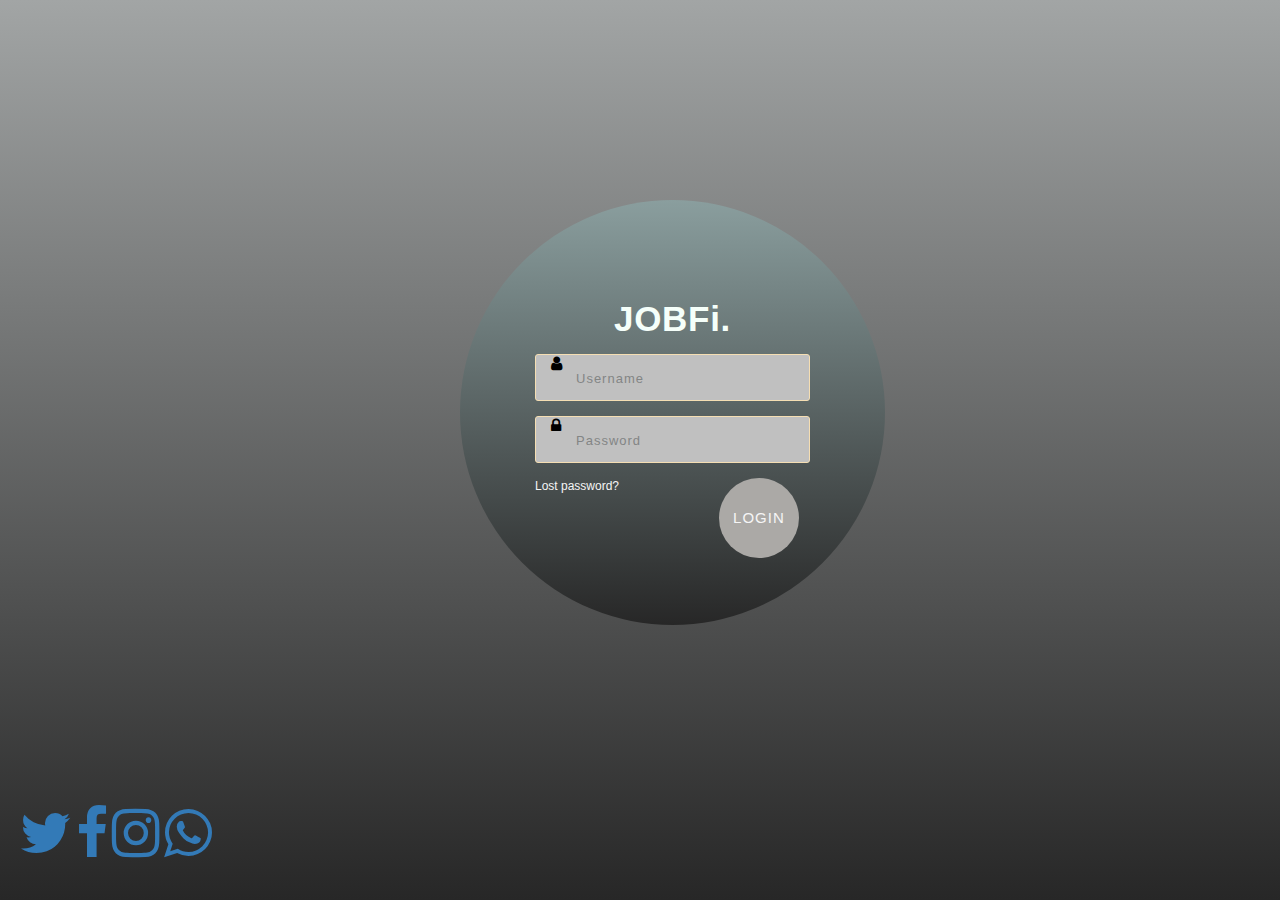
==== index.html @ 9d11a7c5 "login" ====
<html>
<head>
<meta charset="UTF-8">
<link rel="stylesheet" href="https://maxcdn.bootstrapcdn.com/bootstrap/3.3.7/css/bootstrap.min.css">
<link rel="stylesheet" href="styles.css">
<link rel="stylesheet" href="https://cdnjs.cloudflare.com/ajax/libs/font-awesome/4.7.0/css/font-awesome.min.css">
<link rel="icon" href="images/alphabet.png">
<title>JobFi</title>
</head>
<body>
<div class="form-bg">
    <div class="container">
        <div class="row">
            <div class="col-md-offset-4 col-md-4 col-sm-offset-3 col-sm-6">
                <div class="form-container">
                    <form class="form-horizontal">
                        <h2 class="title"><b>JOBFi.</b></h2>
                        <div class="form-group">
                            <span class="input-icon"><i class="fa fa-user"></i></span>
                            <input class="form-control" type="email" placeholder="Username" />
                        </div>
                        <div class="form-group">
                            <span class="input-icon"><i class="fa fa-lock"></i></span>
                            <input class="form-control" type="password" placeholder="Password" />
                        </div>
                        <span class="forgot-pass"><a href="#">Lost password?</a></span>
                        <button class="btn signin">Login</button>
                    </form>
                </div>
            </div>
        </div>
    </div> 
</div>
<div class="flex-center">
    <a href="https://twitter.com" target=”blank”><i class="fa fa-twitter fa-4x icon-3d"></i></a>
    <a href="https://facebook.com" target=”blank”><i class="fa fa-facebook fa-4x icon-3d"></i></a>
    <a href="https://instagram.com" target=”blank”><i class="fa fa-instagram fa-4x icon-3d"></i></a>
    <a href="https://whatsapp.com" target=”blank”><i class="fa fa-whatsapp fa-4x icon-3d"></i></a>
  </div>
</body>
</html>
---- styles.css ----
body {
    background: linear-gradient(to bottom, #a2a5a5 0%, #272727 100%);
    margin: 20px;
}

.form-container {
    font-family: "Overpass", sans-serif;
}
.form-container .form-horizontal {
    background: linear-gradient(to bottom, #8a9e9e 0%, #272727 100%);
    width: 425px;
    height: 425px;
    padding: 100px 75px;
    margin: 50% auto;
    border-radius: 50%;
}
.form-container .title {
    color: mintcream;
    font-size: 35px;
    font-weight: 400;
    text-align: center;
    letter-spacing: 0.7px;
    margin: 0 0 15px 0;
}
.form-horizontal .form-group {
    background-color: silver;
    font-size: 0;
    margin: 0 0 15px;
    border: 1px solid wheat;
    border-radius: 3px;
}
.form-horizontal .input-icon {
    color: black;
    font-size: 16px;
    text-align: center;
    line-height: 48px;
    height: 45px;
    width: 40px;
    vertical-align: top;
    display: inline-block;
}
.form-horizontal .form-control {
    color: #838585;
    background-color: transparent;
    font-size: 14px;
    letter-spacing: 1px;
    width: calc(100% - 55px);
    height: 45px;
    padding: 2px 10px 0 0;
    box-shadow: none;
    border: none;
    border-radius: 0;
    display: inline-block;
    transition: all 0.3s;
}
.form-horizontal .form-control:focus {
    box-shadow: none;
    border: none;
}
.form-horizontal .form-control::placeholder {
    color: #838585;
    font-size: 13px;
    text-transform: capitalize;
}
.form-horizontal .btn {
    color: whitesmoke;
    background: #aba9a6;
    font-size: 15px;
    font-weight: 500;
    text-transform: uppercase;
    letter-spacing: 1px;
    width: 80px;
    height: 80px;
    line-height: 30px;
    margin: 0 0 15px 0;
    border: none;
    border-radius: 50%;
    display: inline-block;
    transform: translateX(30px);
    transition: all 0.3s ease;
}
.form-horizontal .btn:hover,
.form-horizontal .btn:focus {
    color: #fff;
    letter-spacing: 4px;
    box-shadow: 0 0 5px grey;
}
.form-horizontal .forgot-pass {
    font-size: 12px;
    text-align: left;
    width: calc(100% - 125px);
    display: inline-block;
    vertical-align: top;
}
.form-horizontal .forgot-pass a {
    color: whitesmoke;
    transition: all 0.3s ease;
}
.form-horizontal .forgot-pass a:hover {
    color: coral;
    text-decoration: underline;
}
@media only screen and (max-width: 379px) {
    .form-container .form-horizontal {
        width: 100%;
    }
}
.flex-center{
    color: #aba9a6
}
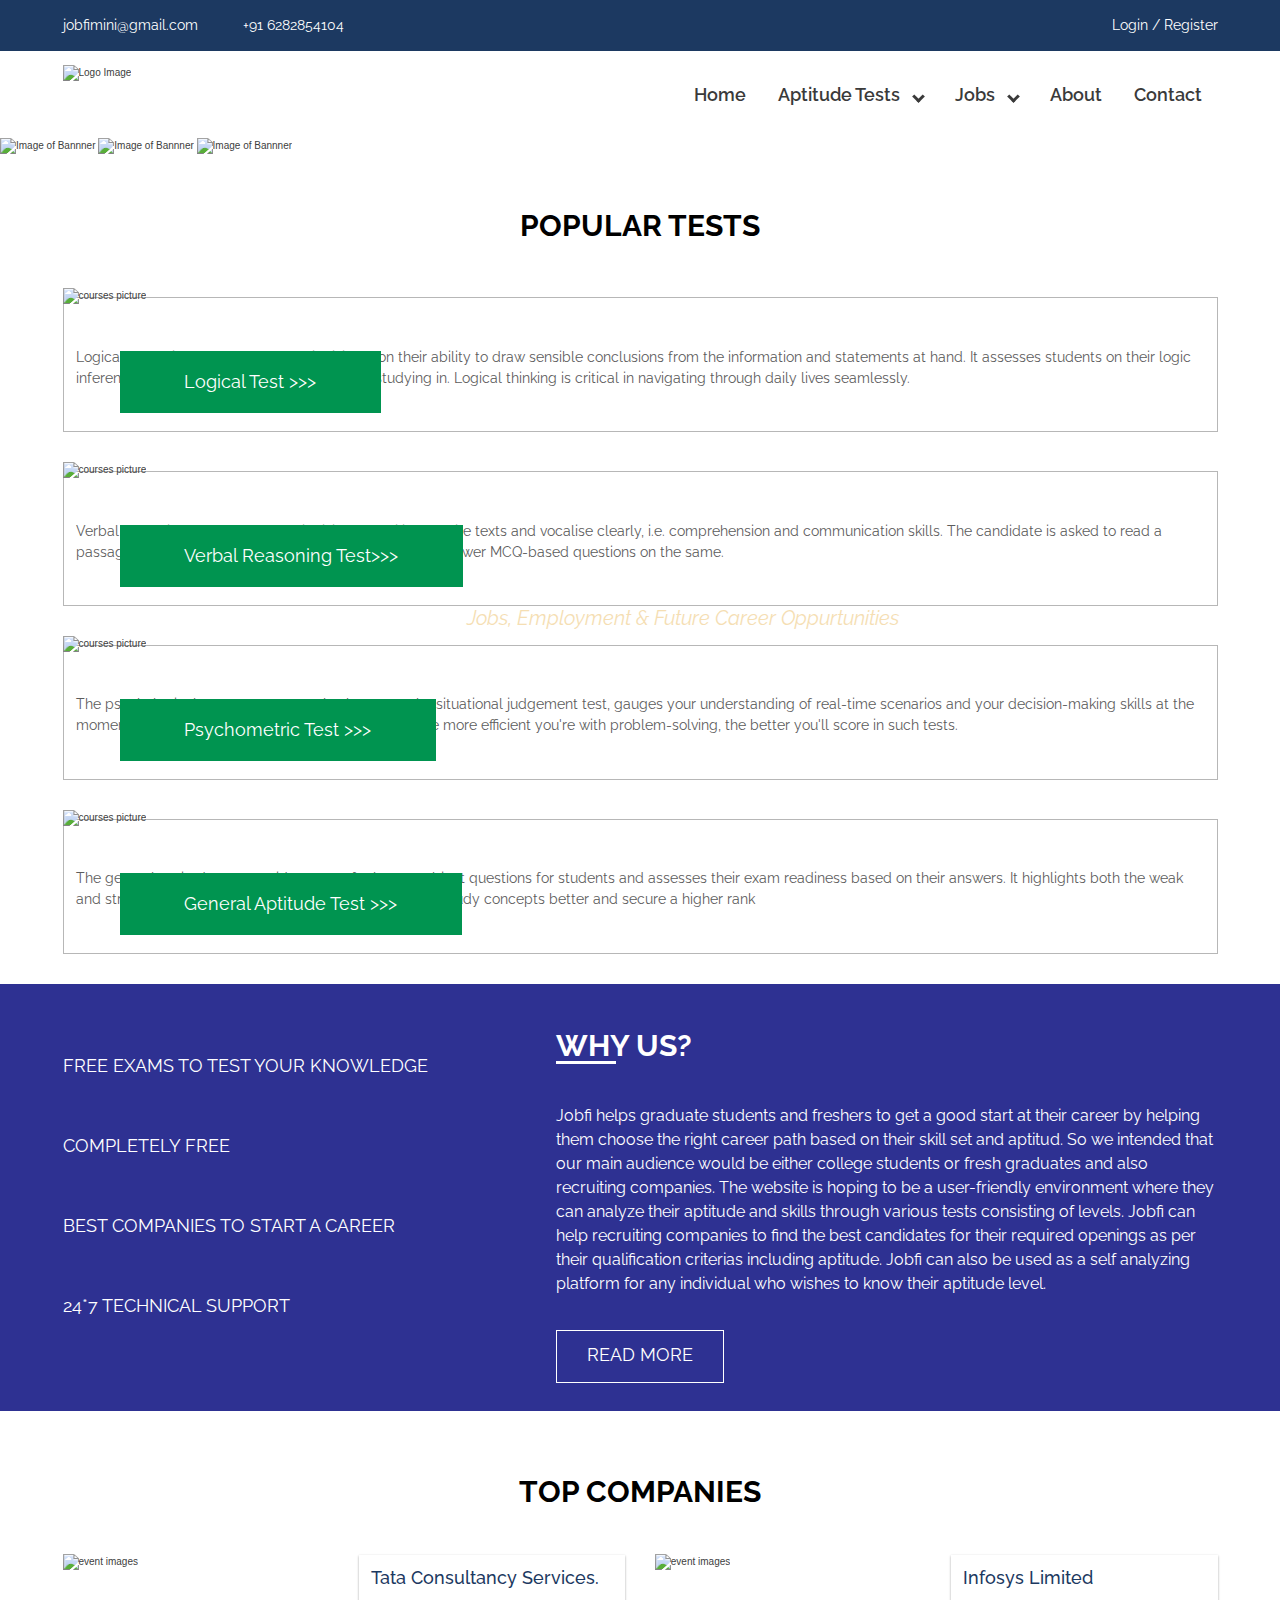
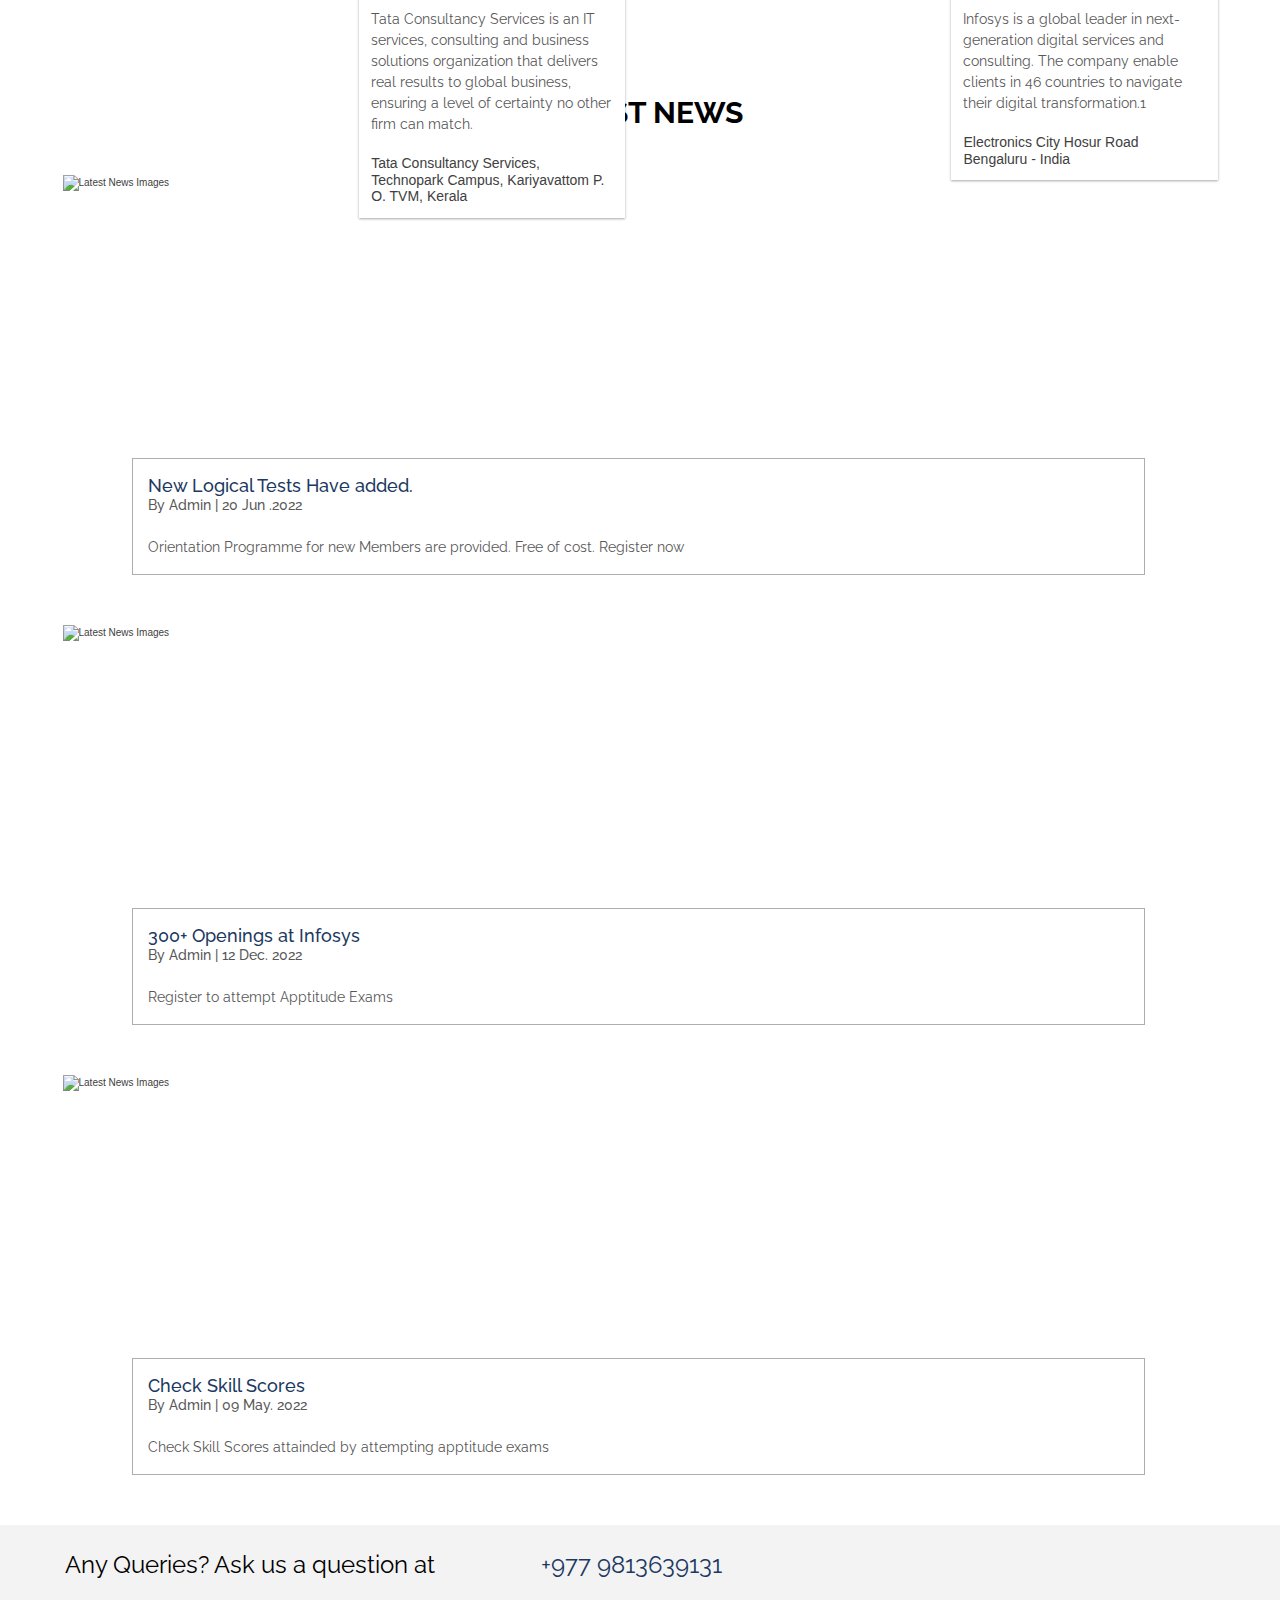
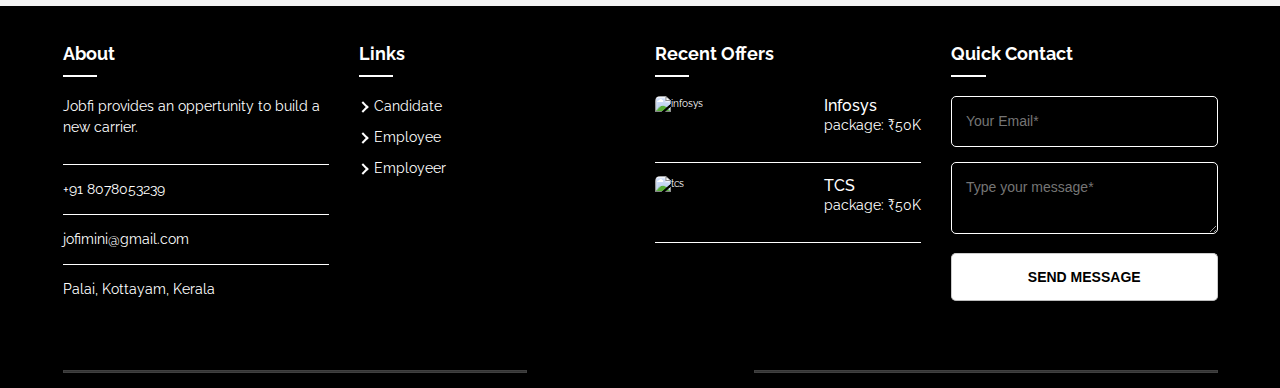
==== commit 4d776720: "Add files via upload" ====
--- a/index.html
+++ b/index.html
@@ -1,41 +1,394 @@
+<!DOCTYPE html>
 <html>
 <head>
-<meta charset="UTF-8">
-<link rel="stylesheet" href="https://maxcdn.bootstrapcdn.com/bootstrap/3.3.7/css/bootstrap.min.css">
-<link rel="stylesheet" href="styles.css">
-<link rel="stylesheet" href="https://cdnjs.cloudflare.com/ajax/libs/font-awesome/4.7.0/css/font-awesome.min.css">
-<link rel="icon" href="images/alphabet.png">
-<title>JobFi</title>
+	<title>JobFi</title>
+	<meta name="viewport" content="width=device-width">
+	<meta name="viewport" content="width=device-width, initial-scale=1.0">
+	<link href="https://cdn.jsdelivr.net/npm/bootstrap@5.2.0-beta1/dist/css/bootstrap.min.css" rel="stylesheet">
+	<link rel="stylesheet" type="text/css" href="css/all.css">
+	<link rel="stylesheet" type="text/css" href="css/all.min.css">
+	<link rel="stylesheet" type="text/css" href="css/lightbox.css">
+	<link rel="stylesheet" type="text/css" href="css/flexslider.css">
+	<link rel="stylesheet" type="text/css" href="css/owl.carousel.css">
+	<link rel="stylesheet" type="text/css" href="css/owl.theme.default.css">
+	<link rel="stylesheet" type="text/css" href="css/jquery.rateyo.css"/>
+	<!-- <link rel="stylesheet" type="text/css" href="css/jquery.mmenu.all.css" /> -->
+	<!-- <link rel="stylesheet" type="text/css" href="css/meanmenu.min.css"> -->
+	<link rel="stylesheet" type="text/css" href="inner-page-style.css">
+	<link rel="stylesheet" type="text/css" href="style.css">
+	<link href="https://fonts.googleapis.com/css?family=Raleway:400,500,600,700" rel="stylesheet">
+
 </head>
 <body>
-<div class="form-bg">
-    <div class="container">
-        <div class="row">
-            <div class="col-md-offset-4 col-md-4 col-sm-offset-3 col-sm-6">
-                <div class="form-container">
-                    <form class="form-horizontal">
-                        <h2 class="title"><b>JOBFi.</b></h2>
-                        <div class="form-group">
-                            <span class="input-icon"><i class="fa fa-user"></i></span>
-                            <input class="form-control" type="email" placeholder="Username" />
-                        </div>
-                        <div class="form-group">
-                            <span class="input-icon"><i class="fa fa-lock"></i></span>
-                            <input class="form-control" type="password" placeholder="Password" />
-                        </div>
-                        <span class="forgot-pass"><a href="#">Lost password?</a></span>
-                        <button class="btn signin">Login</button>
-                    </form>
-                </div>
-            </div>
-        </div>
-    </div> 
-</div>
-<div class="flex-center">
-    <a href="https://twitter.com" target=”blank”><i class="fa fa-twitter fa-4x icon-3d"></i></a>
-    <a href="https://facebook.com" target=”blank”><i class="fa fa-facebook fa-4x icon-3d"></i></a>
-    <a href="https://instagram.com" target=”blank”><i class="fa fa-instagram fa-4x icon-3d"></i></a>
-    <a href="https://whatsapp.com" target=”blank”><i class="fa fa-whatsapp fa-4x icon-3d"></i></a>
-  </div>
+	<div id="page" class="site" itemscope itemtype="http://schema.org/LocalBusiness">
+		<header class="site-header">
+			<div class="top-header">
+				<div class="container">
+					<div class="top-header-left">
+						<div class="top-header-block">
+							<a href="mailto:jobfimini@gmail.com" itemprop="email"><i class="fas fa-envelope"></i> jobfimini@gmail.com</a>
+						</div>
+						<div class="top-header-block">
+							<a href="+91:6282854104" itemprop="Phone"><i class="fas fa-phone"></i> +91 6282854104</a>
+						</div>
+					</div>
+					<div class="top-header-right">
+						<div class="social-block">
+							<ul class="social-list">
+								<li><a href=""><i class="fab fa-viber"></i></a></li>
+								<li><a href=""><i class="fab fa-google-plus-g"></i></a></li>
+								<li><a href=""><i class="fab fa-facebook-square"></i></a></li>
+								<li><a href=""><i class="fab fa-facebook-messenger"></i></a></li>
+								<li><a href=""><i class="fab fa-twitter"></i></a></li>
+								<li><a href=""><i class="fab fa-skype"></i></a></li>
+							</ul>
+						</div>
+						<div class="login-block">
+							<a href="login.html">Login /</a>
+							<a href="">Register</a>
+						</div>
+					</div>
+				</div>
+			</div>
+			<!-- Top header Close -->
+			<div class="main-header">
+				<div class="container">
+					<div class="logo-wrap" itemprop="logo">
+						<img src="images/site-logo.png" alt="Logo Image">
+						<!-- <h1>Education</h1> -->
+					</div>
+					<div class="nav-wrap">
+						<nav class="nav-desktop">
+							<ul class="menu-list">
+								<li><a href="#">Home</a></li>
+								<li class="menu-parent">Aptitude Tests
+									<ul class="sub-menu">
+										<li><a href="#">Mathematical Reasoning</a></li>
+										<li><a href="#">Logical Tests</a></li>
+										<li class="menu-parent">More
+											<ul class="sub-menu">
+												<li><a href="">Numerical Reasoning Test</a></li>
+												<li><a href="">General Aptitude</a></li>
+											</ul>
+										</li>
+									</ul>
+								</li>
+								<li class="menu-parent">Jobs
+									<ul class="sub-menu">
+										<li><a href="#">Web Devs</a></li>
+										<li><a href="#">App Testers</a></li>
+									</ul>
+								</li>
+								<li><a href="">About</a></li>
+								<li><a href="">Contact</a></li>
+							</ul>
+						</nav>
+						<div id="bar">
+							<i class="fas fa-bars"></i>
+						</div>
+						<div id="close">
+							<i class="fas fa-times"></i>
+						</div>
+					</div>
+				</div>
+			</div>
+		</header>
+		<!-- Header Close -->
+
+		
+		<div class="banner">
+			<div class="owl-four owl-carousel" itemprop="image">
+				<img src="images/1.jpg" alt="Image of Bannner">
+				<img src="images/2.jpg" alt="Image of Bannner">
+				<img src="images/3.jpg" alt="Image of Bannner">
+			</div>
+			<div class="container" itemprop="description">
+				<h1 class="maintext">JobFI</h1>
+				<h3 class="desc">Jobs, Employment & Future Career Oppurtunities </h3>
+			</div>
+			 <div id="owl-four-nav" class="owl-nav"></div>
+		</div>
+		
+		<div class="page-heading">
+			<div class="container">
+				<h2>Popular Tests</h2>
+			</div>
+		</div>
+		<!-- Popular Tests End -->	
+		<div class="learn-courses">
+			<div class="container">
+				<div class="courses">
+					<div class="owl-one owl-carousel">
+						<div class="box-wrap" itemprop="event" itemscope itemtype=" http://schema.org/Course">
+							<div class="img-wrap" itemprop="image"><img src="images/course-pic.jpg" alt="courses picture"></div>
+								<a href="#" class="learn-desining-banner" itemprop="name">Logical Test >>></a>
+							<div class="box-body" itemprop="description">
+								<p>Logical reasoning tests evaluate an individual on their ability to draw sensible conclusions from the information and statements at hand.
+
+									It assesses students on their logic inference irrespective of the standard they're studying in. Logical thinking is critical in navigating through daily lives seamlessly.</p>
+							
+							</div>
+						</div>
+
+						<div class="box-wrap" itemprop="event" itemscope itemtype=" http://schema.org/Course">
+							<div class="img-wrap"  itemprop="image"><img src="images/course-pic.jpg" alt="courses picture"></div>
+								<a href="#" class="learn-desining-banner" itemprop="name">Verbal Reasoning Test>>></a>
+							<div class="box-body" itemprop="description">
+								<p>Verbal reasoning test analyses an individual's ability to write texts and vocalise clearly, i.e. comprehension and communication skills. The candidate is asked to read a passage thoroughly, retain all the information and then answer MCQ-based questions on the same. </p>
+							</div>
+						</div>
+
+						<div class="box-wrap" itemprop="event" itemscope itemtype=" http://schema.org/Course">
+							<div class="img-wrap"  itemprop="image"><img src="images/course-pic.jpg" alt="courses picture"></div>
+								<a href="#" class="learn-desining-banner" itemprop="name">Psychometric Test >>></a>
+							<div class="box-body" itemprop="description">
+								<p>The psychological assessment test, also known as the situational judgement test, gauges your understanding of real-time scenarios and your decision-making skills at the moment.It basically checks your presence of mind. The more efficient you're with problem-solving, the better you'll score in such tests.</p>
+							</div>
+						</div>
+
+						<div class="box-wrap" itemprop="event" itemscope itemtype=" http://schema.org/Course">
+							<div class="img-wrap"  itemprop="image"><img src="images/course-pic.jpg" alt="courses picture"></div>
+								<a href="#" class="learn-desining-banner" itemprop="name">General Aptitude Test >>></a>
+							<div class="box-body" itemprop="description">
+								<p>The general aptitude test provides a set of relevant subject questions for students and assesses their exam readiness based on their answers.
+									It highlights both the weak and strong learning areas of a student. This helps them study concepts better and secure a higher rank</p>
+								
+							</div>
+						</div>
+					</div>
+				</div>
+			</div>
+		</div>
+		<!-- Learn courses End -->
+		<section class="whyUs-section">
+			<div class="container">
+				<div class="featured-points">
+					<ul>
+						<li><i class="fas fa-book"></i> Free Exams to Test Your Knowledge</li>
+						<li><i class="fas fa-money-check-alt"></i> Completely Free</li>
+						<li><i class="fas fa-chalkboard-teacher"></i>Best Companies to Start a Career </li>
+						<li> <i class="fas fa-book"></i>24*7 Technical Support</li>
+					</ul>
+				</div>
+				<div class="whyus-wrap">
+					<h1>why us?</h1>
+					<p itemprop="description">Jobfi helps graduate students and freshers to get a good start at their career by helping them
+						choose the right career path based on their skill set and aptitud. So we intended that our main
+						audience would be either college students or fresh graduates and also recruiting companies.
+						The website is hoping to be a user-friendly environment where they can analyze their aptitude
+						and skills through various tests consisting of levels. Jobfi can help recruiting companies to find
+						the best candidates for their required openings as per their qualification criterias including
+						aptitude. Jobfi can also be used as a self analyzing platform for any individual who wishes to
+						know their aptitude level.</p>
+
+					<a href="#" class="read-more-btn">read more</a>
+				</div>
+			</div>
+		</section>
+		<!-- Closed WhyUs section -->
+		
+		<section class="page-heading">
+			<div class="container">
+				<h2>TOP Companies</h2>
+			</div>
+		</section>
+		<section class="events-section" itemprop="event" itemscope itemtype=" http://schema.org/Event">
+			<div class="container">
+				<div class="event-wrap">
+					<div class="img-wrap" itemprop="image">
+						<img src="images/events.jpg" alt="event images">
+					</div>
+					<div class="details">
+						<a href=""><h3 itemprop="name">Tata Consultancy Services.</h3></a>
+						<p itemprop="description">Tata Consultancy Services is an IT services, consulting and business solutions organization that delivers real results to global business, ensuring a level of certainty no other firm can match. </p>
+						<h5 itemprop="location"><i class="fas fa-map-marker-alt"></i>Tata Consultancy Services, Technopark Campus, Kariyavattom P. O. TVM, Kerala</h5>
+					</div>
+				</div>
+
+				<div class="event-wrap">
+					<div class="img-wrap" itemprop="image">
+						<img src="images/events.jpg" alt="event images">
+					</div>
+					<div class="details">
+						<a href=""><h3 itemprop="name">Infosys Limited</h3></a>
+						<p itemprop="description">Infosys is a global leader in next-generation digital services and consulting. The company enable clients in 46 countries to navigate their digital transformation.1</p>
+						<h5 itemprop="location"><i class="fas fa-map-marker-alt"></i> Electronics City
+							Hosur Road
+							Bengaluru - India</h5>
+					</div>
+				</div>
+			</div>
+		</section>
+		
+		<section class="page-heading">
+			<div class="container">
+				<h2>latest news</h2>
+			</div>
+		</section>
+		<section class="latest-news">
+			<div class="container" itemprop="event" itemscope itemtype=" http://schema.org/Event">
+				<div class="owl-two owl-carousel">
+					<div class="news-wrap" itemprop="event">
+						<div class="news-img-wrap" itemprop="image">
+							<img src="images/latest-new-img.jpg" alt="Latest News Images">
+						</div>
+						<div class="news-detail" itemprop="description">
+							<a href=""><h1>New Logical Tests Have added.</h1></a>
+							<h2 itemprop="startDate">By Admin | 20 Jun .2022</h2>
+
+							<p>Orientation Programme for new Members are provided. Free of cost. Register now</p>
+						</div>
+					</div>
+
+					<div class="news-wrap" itemprop="event">
+						<div class="news-img-wrap" itemprop="image">
+							<img src="images/latest-new-img.jpg" alt="Latest News Images">
+						</div>
+						<div class="news-detail" itemprop="description">
+							<a href=""><h1>300+ Openings at Infosys </h1></a>
+							<h2 itemprop="startDate">By Admin | 12 Dec. 2022</h2>
+
+							<p>Register to attempt Apptitude Exams</p>
+						</div>
+					</div>
+
+					<div class="news-wrap" itemprop="event">
+						<div class="news-img-wrap" itemprop="image">
+							<img src="images/latest-new-img.jpg" alt="Latest News Images">
+						</div>
+						<div class="news-detail" itemprop="description">
+							<a href=""><h1>Check Skill Scores</h1></a>
+							<h2 itemprop="startDate">By Admin | 09 May. 2022</h2>
+
+							<p>Check Skill Scores attainded by attempting apptitude exams</p>
+						</div>
+					</div>
+				</div>
+			</div>
+		</section>
+		<!-- Latest News CLosed -->
+		<section class="query-section">
+			<div class="container">
+				<p>Any Queries? Ask us a question at<a href="tel:+9779813639131"><i class="fas fa-phone"></i> +977 9813639131</a></p>
+			</div>
+		</section>
+		<!-- End of Query Section -->
+		<footer class="page-footer" itemprop="footer" itemscope itemtype="http://schema.org/WPFooter">
+			<div class="footer-first-section">
+				<div class="container">
+					<div class="box-wrap" itemprop="about">
+						<header>
+							<h1>about</h1>
+						</header>
+						<p>Jobfi provides an oppertunity to build a new carrier.</p>
+
+						<h4><a href="tel:+918078053239"><i class="fas fa-phone"></i> +91 8078053239</a></h4>
+						<h4><a href="jofimini@gmail.com"><i class="fas fa-envelope"></i> jofimini@gmail.com</a></h4>
+						<h4><a href=""><i class="fas fa-map-marker-alt"></i>Palai, Kottayam, Kerala</a></h4>
+					</div>
+
+					<div class="box-wrap">
+						<header>
+							<h1>links</h1>
+						</header>
+						<ul>
+							<li><a href="#">Candidate</a></li>
+							<li><a href="#">Employee</a></li>
+							<li><a href="#">Employeer</a></li>
+						</ul>
+					</div>
+
+					<div class="box-wrap">
+						<header>
+							<h1>recent offers</h1>
+						</header>
+						<div class="recent-course-wrap">
+							<img src="images/infosys.jpg" alt="infosys">
+							<a href=""><div class="course-name">
+								<h3>Infosys</h3>
+								<p>package: ₹50K</p>
+							</div></a>
+						</div>
+						<div class="recent-course-wrap">
+							<img src="images/tcs.jpeg" alt="tcs">
+							<a href=""><div class="course-name">
+								<h3>TCS</h3>
+								<p>package: ₹50K</p>
+							</div></a>
+						</div>
+					</div>
+
+					<div class="box-wrap">
+						<header>
+							<h1>quick contact</h1>
+						</header>
+						<section class="quick-contact">
+							<input type="email" name="email" placeholder="Your Email*">
+							<textarea placeholder="Type your message*"></textarea>
+							<button>send message</button>
+						</section>
+					</div>
+
+				</div>
+			</div>
+			<!-- End of box-Wrap -->
+			<div class="footer-second-section">
+				<div class="container">
+					<hr class="footer-line">
+					<ul class="social-list">
+						<li><a href=""><i class="fab fa-facebook-square"></i></a></li>
+						<li><a href=""><i class="fab fa-twitter"></i></a></li>
+						<li><a href=""><i class="fab fa-skype"></i></a></li>
+						<li><a href=""><i class="fab fa-youtube"></i></a></li>
+						<li><a href=""><i class="fab fa-instagram"></i></a></li>
+					</ul>
+					<hr class="footer-line">
+				</div>
+			</div>
+			<div class="footer-last-section">
+			</div>
+		</footer>
+
+		<!-- <nav id="menu">
+			<ul>
+				<li><a href="#">HOME</a></li>
+				<li>
+					<span>COURSES</span>
+					<ul>
+						<li><a href="#/courses/child">Child</a></li>
+						<li><a href="#/courses/child">Child</a></li>
+						<li>
+							<span>Child</span>
+							<ul>
+								<li><a href="#/courses/child/grandChild">Grand Child</a></li>
+								<li><a href="#/courses/child/grandChild">Grand Child</a></li>
+							</ul>
+						</li>
+					</ul>
+				</li>
+				<li>
+					<a href="#">news</a>
+					<ul>
+						<li><a href="#">Child</a></li>
+						<li><a href="#">Child</a></li>
+						<li><a href="#">Child</a></li>
+					</ul>
+				</li>
+				<li><a href="#">about</a></li>
+				<li><a href="#">contact</a></li>
+			</ul>
+		</nav> -->
+
+	</div>
+	<script type="text/javascript" src="js/jquery-3.3.1.min.js"></script>
+	<script type="text/javascript" src="js/lightbox.js"></script>
+	<script type="text/javascript" src="js/all.js"></script>
+	<script type="text/javascript" src="js/isotope.pkgd.min.js"></script>
+	<script type="text/javascript" src="js/owl.carousel.js"></script>
+	<script type="text/javascript" src="js/jquery.flexslider.js"></script>
+	<script type="text/javascript" src="js/jquery.rateyo.js"></script>
+	<!-- <script type="text/javascript" src="js/jquery.mmenu.all.js"></script> -->
+	<!-- <script type="text/javascript" src="js/jquery.meanmenu.min.js"></script> -->
+	<script type="text/javascript" src="js/custom.js"></script>
 </body>
-</html>                                                                            +</html>--- a/inner-page-style.css
+++ b/inner-page-style.css
@@ -0,0 +1,446 @@
+/*================================
+	Font Size
+==================================*/
+
+/*font size of 14px*/
+
+.course-listing-page .button-group button,
+.gallery-section .button-group button,
+.gallery-section2 .button-group button,
+.learn-courses .box-body p, 
+.course-listing-page .grid-item .box-body p,
+.recent-course-single .grid-item .box-body p,
+.details p,
+.details h5,
+.news-detail h2,
+.news-detail p,
+.footer-first-section .box-wrap p,
+.footer-first-section .box-wrap h4,
+.footer-first-section .box-wrap ul li a,
+.footer-first-section .recent-course-wrap .course-name p,
+.footer-first-section .quick-contact input,
+.footer-first-section .quick-contact textarea,
+.footer-first-section .quick-contact button, 
+.grid-box-wrap .grid-body h4,
+.page-content .post-content p,
+.page-content .courses-wrap span,
+.page-content .page-article a,
+.team-members .developer-wrap p,
+.course-detail .course-box p,
+#course-page aside .reserve-course input[type="text"],
+aside .reserve-course input[type="email"],
+.testimonial-page aside .submit-testimonials input[type="text"],
+.testimonial-page aside .submit-testimonials input[type="email"],
+#course-page aside .reserve-course textarea,
+.testimonial-page aside .submit-testimonials textarea,
+.testimonial-page .submit-testimonials form .custom-file-upload,
+.row .rewiew-content p,
+.top-header .container,
+.testimonial-holder,
+.post-content span a svg,
+.developer-wrap li a svg,
+.submit-testimonials form span p,
+figcaption h4
+{
+	font-size: 1.4rem;
+}
+
+/*Font size of 15px*/
+
+.row .rewiew-content footer h4,
+.row .rewiew-content footer h4::before,
+.row .rewiew-content footer h4::after{
+	font-size: 1.5rem;
+}
+
+/*Font size of 16px*/
+
+.whyus-wrap p,
+.footer-first-section .recent-course-wrap .course-name h3,
+.footer-last-section .container p,
+.grid-box-wrap .grid-body p,
+.grid-box-wrap .grid-body a,
+.page-content .container aside .news-letter p,
+.page-content .container aside .news-letter input[type="email"],
+.page-content .container aside .news-letter a,
+.page-content .post-content h3,
+.contact-page-section .people-info-wrap p,
+.contact-page-section .people-info-wrap form .input-,
+.people-info-wrap form input[type="submit"],
+.about-upper-section .who-we-are p,
+.about-upper-section .our-story a,
+.course-detail .course-box h3,
+.course-detail .course-box button,
+.course-detail p,
+.course-objective li,
+.contact-list li span
+{
+	font-size: 1.6rem;
+}
+
+/*font size of 18px*/
+
+.nav-menu a,
+.learn-courses .learn-desining-banner,
+.course-listing-page .grid-item .learn-desining-banner-course,
+.recent-course-single .grid-item .learn-desining-banner-course,
+.featured-points li,
+.read-more-btn,
+.details h3,
+.news-detail h1,
+.footer-first-section .box-wrap header h1,
+.page-content .courses-wrap p,
+.page-content .page-article p,
+.page-content .share-section span,
+.comment-form input[type="text"],
+.comment-form input[type="email"],
+.comment-form textarea,
+.comment-form p,
+.button-section .button, .customer-review .button,
+.team-members .developer-wrap h3,
+#course-page aside .reserve-course input[type="submit"],
+.testimonial-page aside .submit-testimonials input[type="submit"],
+.row .rewiew-content header h3,
+.row .rewiew-content header p,
+.footer-second-section .social-list li a svg,
+.contact-list li svg,
+figcaption h3 
+{
+	font-size: 1.8rem;
+}
+
+/*font size of 20px*/
+
+.banner .container h3,
+.grid-box-wrap .grid-body h1,
+.page-content .container aside .recent-post h2,
+.navigation.pagination .page-numbers,
+.contact-page-section .contact-social li a,
+#course-page .reserve-course h2,
+.testimonial-page aside .submit-testimonials h2
+{
+	font-size: 2rem;
+}
+
+
+/*Font size of 24px*/
+.query-section .container p,
+.page-content .container aside .news-letter h2,
+.page-content .follow-us h2,
+.page-content .follow-us a,
+.page-content .share-section span a,
+.page-content .categories-block h2,
+.comments-title,
+.comment-form h2,
+.course-detail h3
+{
+	font-size: 2.4rem;
+}
+
+/*font size of 25px*/
+
+.featured-points ul svg,
+.about-upper-section .our-story svg
+{
+	font-size: 2.5rem;
+}
+
+
+/*Font Size Of 30px*/
+
+.page-heading .container h2,
+.whyus-wrap h1,
+.wrap-others-say h1,
+.contact-page-section .people-info-wrap h2,
+.contact-page-section .contact-info h2,
+.top-heading,
+#course-page .course-detail h2,
+.recent-course-single h2
+{
+	font-size: 3rem;
+}
+
+/*Font Size of 40px*/
+
+.banner .container h1,
+.banner .owl-nav .owl-prev, 
+.banner .owl-nav .owl-next,
+.page-content .page-article h1
+{
+	font-size: 4rem;
+}
+
+/*================================
+	Font Family
+==================================*/
+
+.top-header a,
+.nav-menu a,
+.banner .container,
+.page-heading .container h2,
+.course-listing-page .button-group button,
+.gallery-section .button-group button,
+.gallery-section2 .button-group button,
+.learn-courses .learn-desining-banner,
+.course-listing-page .grid-item .learn-desining-banner-course,
+.recent-course-single .grid-item .learn-desining-banner-course,
+.learn-courses .box-body p, 
+.course-listing-page .grid-item .box-body p,
+.recent-course-single .grid-item .box-body p,
+.learn-courses .box-body section p,
+.featured-points li,
+.whyus-wrap h1,
+.whyus-wrap p,
+.read-more-btn,
+.details h3,
+.details p,
+.wrap-others-say h1,
+.news-detail h1,
+.news-detail h2,
+.news-detail p,
+.query-section .container p,
+.footer-first-section .box-wrap header h1,
+.footer-first-section .box-wrap p,
+.footer-first-section .box-wrap h4 a,
+.footer-first-section .box-wrap ul li a,
+.footer-first-section .recent-course-wrap,
+.footer-last-section .container p,
+.grid-box-wrap .grid-body h4,
+.grid-box-wrap .grid-body h1,
+.grid-box-wrap .grid-body p,
+.grid-box-wrap .grid-body a,
+.page-content .container aside, 
+.testimonial-page .container aside,
+.navigation.pagination .page-numbers,
+.page-content .page-article,
+.comment-section,
+.comment-form,
+.button-section .button, 
+.customer-review .button,
+.contact-page-section,
+.about-upper-section,
+.team-members .container,
+#course-page,
+.course-detail .course-box button,
+#course-page aside .reserve-course input, 
+#course-page aside .reserve-course textarea,
+.testimonial-page aside .submit-testimonials input,
+.testimonial-page aside .submit-testimonials textarea,
+.recent-course-single h2,
+.testimonial-page .container,
+.customer-review .row .rewiew-content
+{
+	font-family: 'Raleway', sans-serif;
+}
+
+/*================================
+	Color
+==================================*/
+
+/*====Black Text Color==========*/
+
+.page-heading .container h2,
+.course-listing-page .button-group button,
+.gallery-section .button-group button,
+.gallery-section2 .button-group button,
+.query-section .container p,
+.footer-first-section .quick-contact button,
+.grid-box-wrap .grid-body h1,
+.page-content .container aside .recent-post h2,
+.page-content .follow-us,
+.page-content .follow-us a,
+.page-content .page-article h1,
+.page-content .share-section span,
+.page-content .share-section span a,
+.page-content .categories-block h2,
+.comments-title,
+.comment-form h2,
+.contact-page-section .people-info-wrap h2,
+.contact-page-section .contact-info h2,
+.contact-page-section .contact-list li svg,
+.contact-page-section .contact-social li a,
+.top-heading,
+.team-members .developer-wrap h3,
+.team-members .developer-wrap ul svg,
+#course-page .course-detail h2,
+.course-detail h3,
+.recent-course-single h2,
+.row .rewiew-content header h3,
+.row .rewiew-content footer h4,
+figcaption h4   
+{
+	color: #000;
+}
+
+/*======Black Background Color==========*/
+.page-footer,
+.footer-first-section .quick-contact input,
+.footer-first-section .quick-contact textarea
+{
+	background: #000;
+}
+
+
+/*====White Text Color==========*/
+.top-header .container a,
+.banner .container,
+.banner .owl-nav .owl-prev, 
+.banner .owl-nav .owl-next,
+.learn-courses .learn-desining-banner,
+.course-listing-page .grid-item .learn-desining-banner-course,
+.recent-course-single .grid-item .learn-desining-banner-course,
+.whyUs-section,
+.whyUs-section .whyus-wrap a,
+.read-more-btn,
+.page-footer,
+.footer-first-section .box-wrap a,
+.footer-first-section .box-wrap ul li a,
+.footer-first-section .quick-contact input,
+.footer-first-section .quick-contact textarea,
+.page-footer .footer-second-section .social-list li a,
+.footer-last-section .container p a,
+.page-content .container aside .news-letter a,
+.page-content .courses-wrap span,
+.page-content .courses-wrap p,
+.reply a,
+.comment-form input[type="submit"],
+.button-section .button, 
+.customer-review .button,
+.people-info-wrap form input[type="submit"],
+.course-detail .course-box button,
+#course-page aside .reserve-course input[type="submit"],
+.testimonial-page aside .submit-testimonials input[type="submit"]
+{
+	color: #fff;
+}
+
+/*======White Background Color========*/
+.sub-menu,
+.nav-menu .sub-menu .sub-menu-g,
+.whyus-wrap h1::after,
+.event-wrap .details,
+.what-other-say .wrap-others-say,
+.news-detail,
+.footer-first-section .quick-contact button,
+.page-content .post-wrap .post-content,
+.page-content .follow-us,
+.page-content .latest-course,
+.testimonial-page .submit-testimonials form .custom-file-upload 
+{
+	background: #fff;
+}
+
+
+/*======Dark BLue Color For BackGround============*/
+
+.top-header,
+.course-listing-page .grid-item .learn-desining-banner-course, 
+.recent-course-single .grid-item .learn-desining-banner-course,
+.comment-form input[type="submit"],
+.button-section .button, .customer-review .button,
+.course-detail .course-box button,
+#course-page aside .reserve-course input[type="submit"],
+.testimonial-page aside .submit-testimonials input[type="submit"]
+{
+	background: #1c3961;
+}
+
+/*======Dark BLue Color For Text============*/
+
+.details h3,
+.news-detail h1,
+.query-section .container p a,
+.page-content .post-content h3,
+.course-detail .course-box i,
+.course-detail .course-box h3,
+figcaption h3
+{
+	color: #1c3961;
+}
+
+
+/*==========================================*/
+.learn-courses .box-body p, 
+.course-listing-page .grid-item .box-body p,
+.recent-course-single .grid-item .box-body p,
+.grid-box-wrap .grid-body h4,
+.grid-box-wrap .grid-body p,
+.page-content .container aside .news-letter p,
+.navigation.pagination .page-numbers,
+.contact-page-section .people-info-wrap p
+{
+	color: #5c5c5c;
+}
+
+/*===========================================*/
+.about-upper-section .who-we-are p,
+.about-upper-section .our-story a,
+.about-upper-section .our-story p
+{
+	color: #59616d;
+}
+
+/*===========================================*/
+.course-detail p,
+.course-objective li
+{
+	color: #646464;
+}
+
+/*===========================================*/
+.row .rewiew-content p,
+.learn-courses .owl-carousel .owl-nav, 
+.latest-news .owl-carousel .owl-nav
+{
+	color:  #636363;
+}
+
+/*===========================================*/
+.news-detail h2,
+.news-detail p,
+.details p
+{
+	color: #585858;
+}
+
+/*=============================================*/
+.grid-box-wrap .grid-body a,
+.navigation.pagination .page-numbers.current,
+.navigation.pagination .page-numbers:hover
+{
+	color: #2b74b8;
+}
+/*===========================================*/
+.page-content .container aside .news-letter a,
+.page-content .courses-wrap span
+{
+	background: #2b74b8; 
+}
+
+/*===============================================*/
+.about-upper-section .our-story svg,
+.team-members .developer-wrap p
+{
+	color: #1f4271;
+}
+
+
+/*==========================================*/
+
+.learn-courses .learn-desining-banner,
+.course-listing-page .grid-item .learn-desining-banner-course,
+.recent-course-single .grid-item .learn-desining-banner-course,
+.learn-desining-banner
+{
+	background: #009450;
+}
+
+/*=================================================*/
+
+.page-content .container aside .news-letter,
+#course-page aside .reserve-course,
+.testimonial-page aside .submit-testimonials,
+.query-section
+{
+	background: #f3f3f3;
+}--- a/style.css
+++ b/style.css
@@ -0,0 +1,3500 @@
+
+html {
+	font-size: 62.5%;
+	line-height: 1.15; /* 1 */
+	-webkit-text-size-adjust: 100%; /* 2 */
+}
+
+/* Sections
+	 ========================================================================== */
+
+/**
+ * Remove the margin in all browsers.
+ */
+
+body {
+	margin: 0;
+}
+
+
+/* Grouping content
+	 ========================================================================== */
+
+/**
+ * 1. Add the correct box sizing in Firefox.
+ * 2. Show the overflow in Edge and IE.
+ */
+
+hr {
+	box-sizing: content-box; /* 1 */
+	height: 0; /* 1 */
+	overflow: visible; /* 2 */
+}
+
+/**
+ * 1. Correct the inheritance and scaling of font size in all browsers.
+ * 2. Correct the odd `em` font sizing in all browsers.
+ */
+
+pre {
+	font-family: monospace, monospace; /* 1 */
+	font-size: 1em; /* 2 */
+}
+
+/* Text-level semantics
+	 ========================================================================== */
+
+/**
+ * Remove the gray background on active links in IE 10.
+ */
+
+a {
+	background-color: transparent;
+	text-decoration: none;
+}
+
+/**
+ * 1. Remove the bottom border in Chrome 57-
+ * 2. Add the correct text decoration in Chrome, Edge, IE, Opera, and Safari.
+ */
+
+abbr[title] {
+	border-bottom: none; /* 1 */
+	text-decoration: underline; /* 2 */
+	text-decoration: underline dotted; /* 2 */
+}
+.maintext{
+	padding-top: 220px;
+	color: whitesmoke
+	font-style: oblique;
+	font-family: 'Times New Roman', Times, serif;
+}
+.desc{
+	color: wheat;
+	font-style: italic;
+}
+
+/**
+ * Add the correct font weight in Chrome, Edge, and Safari.
+ */
+
+b,
+strong {
+	font-weight: bolder;
+}
+
+/**
+ * Add the correct font size in all browsers.
+ */
+
+small {
+	font-size: 80%;
+}
+
+/**
+ * Prevent `sub` and `sup` elements from affecting the line height in
+ * all browsers.
+ */
+
+sub,
+sup {
+	font-size: 75%;
+	line-height: 0;
+	position: relative;
+	vertical-align: baseline;
+}
+
+sub {
+	bottom: -0.25em;
+}
+
+sup {
+	top: -0.5em;
+}
+
+/* Embedded content
+	 ========================================================================== */
+
+/**
+ * Remove the border on images inside links in IE 10.
+ */
+
+img {
+	border-style: none;
+}
+
+/* Forms
+	 ========================================================================== */
+
+/**
+ * 1. Change the font styles in all browsers.
+ * 2. Remove the margin in Firefox and Safari.
+ */
+
+button,
+input,
+optgroup,
+select,
+textarea {
+	font-family: inherit; /* 1 */
+	font-size: 100%; /* 1 */
+	line-height: 1.15; /* 1 */
+	margin: 0; /* 2 */
+}
+
+/**
+ * Show the overflow in IE.
+ * 1. Show the overflow in Edge.
+ */
+
+button,
+input { /* 1 */
+	overflow: visible;
+}
+
+/**
+ * Remove the inheritance of text transform in Edge, Firefox, and IE.
+ * 1. Remove the inheritance of text transform in Firefox.
+ */
+
+button,
+select { /* 1 */
+	text-transform: none;
+}
+
+/**
+ * Correct the inability to style clickable types in iOS and Safari.
+ */
+
+button,
+[type="button"],
+[type="reset"],
+[type="submit"] {
+	-webkit-appearance: button;
+}
+
+/**
+ * Remove the inner border and padding in Firefox.
+ */
+
+button::-moz-focus-inner,
+[type="button"]::-moz-focus-inner,
+[type="reset"]::-moz-focus-inner,
+[type="submit"]::-moz-focus-inner {
+	border-style: none;
+	padding: 0;
+}
+
+/**
+ * Restore the focus styles unset by the previous rule.
+ */
+
+button:-moz-focusring,
+[type="button"]:-moz-focusring,
+[type="reset"]:-moz-focusring,
+[type="submit"]:-moz-focusring {
+	outline: 1px dotted ButtonText;
+}
+
+/**
+ * Correct the padding in Firefox.
+ */
+
+fieldset {
+	padding: 0.35em 0.75em 0.625em;
+}
+
+/**
+ * 1. Correct the text wrapping in Edge and IE.
+ * 2. Correct the color inheritance from `fieldset` elements in IE.
+ * 3. Remove the padding so developers are not caught out when they zero out
+ *		`fieldset` elements in all browsers.
+ */
+
+legend {
+	box-sizing: border-box; /* 1 */
+	color: inherit; /* 2 */
+	display: table; /* 1 */
+	max-width: 100%; /* 1 */
+	padding: 0; /* 3 */
+	white-space: normal; /* 1 */
+}
+
+/**
+ * Add the correct vertical alignment in Chrome, Firefox, and Opera.
+ */
+
+progress {
+	vertical-align: baseline;
+}
+
+/**
+ * Remove the default vertical scrollbar in IE 10+.
+ */
+
+textarea {
+	overflow: auto;
+}
+
+/**
+ * 1. Add the correct box sizing in IE 10.
+ * 2. Remove the padding in IE 10.
+ */
+
+[type="checkbox"],
+[type="radio"] {
+	box-sizing: border-box; /* 1 */
+	padding: 0; /* 2 */
+}
+
+/**
+ * Correct the cursor style of increment and decrement buttons in Chrome.
+ */
+
+[type="number"]::-webkit-inner-spin-button,
+[type="number"]::-webkit-outer-spin-button {
+	height: auto;
+}
+
+/**
+ * 1. Correct the odd appearance in Chrome and Safari.
+ * 2. Correct the outline style in Safari.
+ */
+
+[type="search"] {
+	-webkit-appearance: textfield; /* 1 */
+	outline-offset: -2px; /* 2 */
+}
+
+/**
+ * Remove the inner padding in Chrome and Safari on macOS.
+ */
+
+[type="search"]::-webkit-search-decoration {
+	-webkit-appearance: none;
+}
+
+/**
+ * 1. Correct the inability to style clickable types in iOS and Safari.
+ * 2. Change font properties to `inherit` in Safari.
+ */
+
+::-webkit-file-upload-button {
+	-webkit-appearance: button; /* 1 */
+	font: inherit; /* 2 */
+}
+
+/* Interactive
+	 ========================================================================== */
+
+/*
+ * Add the correct display in Edge, IE 10+, and Firefox.
+ */
+
+details {
+	display: block;
+}
+
+/*
+ * Add the correct display in all browsers.
+ */
+
+summary {
+	display: list-item;
+}
+
+/* Misc
+	 ========================================================================== */
+
+/**
+ * Add the correct display in IE 10+.
+ */
+
+template {
+	display: none;
+}
+
+/**
+ * Add the correct display in IE 10.
+ */
+
+[hidden] {
+	display: none;
+}
+
+/*--------------------------------------------------------------
+# Typography
+--------------------------------------------------------------*/
+body,
+button,
+input,
+select,
+optgroup,
+textarea {
+	color: #404040;
+	font-family: sans-serif;
+	line-height: 1.5;
+}
+
+h1, h2, h3, h4, h5, h6 {
+	clear: both;
+	margin: 0;
+}
+
+p {
+	margin: 0;
+}
+
+dfn, cite, em, i {
+	font-style: italic;
+}
+
+blockquote {
+	margin: 0 1.5em;
+}
+
+address {
+	margin: 0 0 1.5em;
+}
+
+pre {
+	background: #eee;
+	font-family: "Courier 10 Pitch", Courier, monospace;
+	font-size: 15px;
+	font-size: 0.9375rem;
+	line-height: 1.6;
+	margin-bottom: 1.6em;
+	max-width: 100%;
+	overflow: auto;
+	padding: 1.6em;
+}
+
+code, kbd, tt, var {
+	font-family: Monaco, Consolas, "Andale Mono", "DejaVu Sans Mono", monospace;
+	font-size: 15px;
+	font-size: 0.9375rem;
+}
+
+abbr, acronym {
+	border-bottom: 1px dotted #666;
+	cursor: help;
+}
+
+mark, ins {
+	background: #fff9c0;
+	text-decoration: none;
+}
+
+big {
+	font-size: 125%;
+}
+
+/*--------------------------------------------------------------
+# Elements
+--------------------------------------------------------------*/
+html {
+	box-sizing: border-box;
+}
+
+*,
+*:before,
+*:after {
+	/* Inherit box-sizing to make it easier to change the property for components that leverage other behavior; see https://css-tricks.com/inheriting-box-sizing-probably-slightly-better-best-practice/ */
+	box-sizing: inherit;
+}
+
+body {
+	background: #fff;
+	/* Fallback for when there is no custom background color defined. */
+}
+
+hr {
+	background-color: #ccc;
+	border: 0;
+	height: 1px;
+	margin-bottom: 1.5em;
+}
+
+ul, ol {
+	margin: 0 0;
+}
+
+ul {
+	list-style: disc;
+}
+
+ol {
+	list-style: decimal;
+}
+
+li > ul,
+li > ol {
+	margin-bottom: 0;
+	margin-left: 1.5em;
+}
+
+dt {
+	font-weight: bold;
+}
+
+dd {
+	margin: 0 1.5em 1.5em;
+}
+
+img {
+	height: auto;
+	/* Make sure images are scaled correctly. */
+	max-width: 100%;
+	/* Adhere to container width. */
+}
+
+figure {
+	margin: 0;
+	/* Extra wide images within figure tags don't overflow the content area. */
+}
+
+table {
+	margin: 0 0 1.5em;
+	width: 100%;
+}
+
+/*--------------------------------------------------------------
+# Forms
+--------------------------------------------------------------*/
+button,
+input[type="button"],
+input[type="reset"],
+input[type="submit"] {
+	border: 1px solid;
+	border-color: #ccc #ccc #bbb;
+	border-radius: 3px;
+	background: #e6e6e6;
+	color: rgba(0, 0, 0, 0.8);
+	line-height: 1;
+	padding: .6em 1em .4em;
+}
+
+button:hover,
+input[type="button"]:hover,
+input[type="reset"]:hover,
+input[type="submit"]:hover {
+	border-color: #ccc #bbb #aaa;
+}
+
+button:active, button:focus,
+input[type="button"]:active,
+input[type="button"]:focus,
+input[type="reset"]:active,
+input[type="reset"]:focus,
+input[type="submit"]:active,
+input[type="submit"]:focus {
+	border-color: #aaa #bbb #bbb;
+}
+
+input[type="text"],
+input[type="email"],
+input[type="url"],
+input[type="password"],
+input[type="search"],
+input[type="number"],
+input[type="tel"],
+input[type="range"],
+input[type="date"],
+input[type="month"],
+input[type="week"],
+input[type="time"],
+input[type="datetime"],
+input[type="datetime-local"],
+input[type="color"],
+textarea {
+	color: #666;
+	border: 1px solid #ccc;
+	border-radius: 3px;
+	padding: 3px;
+}
+
+input[type="text"]:focus,
+input[type="email"]:focus,
+input[type="url"]:focus,
+input[type="password"]:focus,
+input[type="search"]:focus,
+input[type="number"]:focus,
+input[type="tel"]:focus,
+input[type="range"]:focus,
+input[type="date"]:focus,
+input[type="month"]:focus,
+input[type="week"]:focus,
+input[type="time"]:focus,
+input[type="datetime"]:focus,
+input[type="datetime-local"]:focus,
+input[type="color"]:focus,
+textarea:focus {
+	color: #111;
+}
+
+select {
+	border: 1px solid #ccc;
+}
+
+textarea {
+	width: 100%;
+}
+
+/*--------------------------------------------------------------
+# Navigation
+--------------------------------------------------------------*/
+/*--------------------------------------------------------------
+## Links
+--------------------------------------------------------------*/
+a {
+	color: royalblue;
+}
+
+a:visited {
+	color: purple;
+}
+
+a:hover, a:focus, a:active {
+	color: midnightblue;
+}
+
+a:focus {
+	outline: thin dotted;
+}
+
+a:hover, a:active {
+	outline: 0;
+}
+/*=======Global Css=================*/
+
+* {
+	outline: none;
+}
+
+.container {
+	max-width: 1170px;
+	margin-right: auto;
+	margin-left: auto;
+}
+
+/*======Page Header=============*/
+
+.top-header {
+	/*background: #1c3961;*/
+}
+
+.top-header a {
+	/*text-decoration: none;*/
+	/*color: #fff;*/
+	/*font-family: 'Raleway', sans-serif;*/
+}
+
+.top-header .container {
+	display: flex;
+	flex: 1;
+	flex-flow: row wrap;
+	justify-content: space-between;
+	padding-top: 1.5rem;
+	padding-bottom: 1.5rem;
+}
+
+.top-header .container .top-header-left svg {
+	margin-right: 0.9rem;
+}
+
+.top-header-left {
+	display: flex;
+	flex-flow: row wrap;
+}
+
+.top-header-block {
+	margin-right: 4.5rem;
+}
+
+.top-header-right {
+	display: flex;
+	flex-flow: row wrap;
+}
+
+.top-header-right ul, li {
+	margin: 0;
+	padding: 0;
+}
+
+.top-header-right li {
+	display: inline-block;
+
+}
+
+.social-block {
+	margin-right: 8.5rem;
+}
+
+.top-header-right .social-list li {
+	margin-right: 0.625em;
+	margin-left: 0.625em;
+}
+
+/*=================Menu Navigation===============*/
+
+.main-header .container {
+	display: flex;
+	flex: 1;
+	flex-flow: row wrap;
+	justify-content: space-between;
+	padding-top: 1.375em;
+	padding-bottom: 1.375em;
+}
+
+
+.nav-desktop {
+	display: inline-block;
+}
+
+.nav-desktop li, .nav-desktop li a{
+	font-size: 1.8rem;
+	font-family: 'Raleway', sans-serif;
+	font-weight: 600;
+	color: #3a3a3a;
+}
+
+.nav-desktop li {
+	padding: 1.6rem;
+}
+
+.nav-desktop ul ul {
+	position: absolute;
+	display: none;
+	margin: 0;
+}
+
+.menu-list {
+	display: flex;
+}
+
+ul > li {
+	position: relative;
+}
+
+.nav-desktop .sub-menu {
+	top: 100%;
+	left: 0;
+	-webkit-box-shadow: 0 1px 3px rgba(0,0,0,0.12), 0 1px 2px rgba(0,0,0,0.24);
+	-moz-box-shadow: 0 1px 3px rgba(0,0,0,0.12), 0 1px 2px rgba(0,0,0,0.24);
+	box-shadow: 0 1px 3px rgba(0,0,0,0.12), 0 1px 2px rgba(0,0,0,0.24);
+}
+
+.sub-menu li:hover {
+	background: rgba(0,0,0,0.12);
+}
+
+.menu-list > li > .sub-menu::before {
+	position: absolute;
+	content: "";
+	border: 1px solid #1f4271;
+	top: 0;
+	width: 35%;
+	left: 3%;
+	cursor: pointer;
+}
+
+.sub-menu .sub-menu{
+	top: -1px;
+	left: 100%;
+}
+
+.menu-parent:hover > .sub-menu{
+	display: block;
+	z-index: 999;
+	width: 20rem;
+	padding-left: 0;
+	text-align: left;
+}
+
+#bar, #close {
+	display: none;
+}
+
+.menu-parent::after {
+	content: "";
+	border: solid #3a3a3a;
+  	border-width: 0 3px 3px 0;
+  	display: inline-block;
+  	padding: 3px;
+  	margin-left: 10px;
+  	transform: rotate(45deg);
+  	-webkit-transform: rotate(45deg);
+}
+
+.menu-parent .menu-parent::after {
+	content: "";
+	border: solid #3a3a3a;
+  	border-width: 0 3px 3px 0;
+  	display: inline-block;
+  	padding: 3px;
+  	margin-left: 10px;
+  	transform: rotate(-45deg);
+  	-webkit-transform: rotate(-45deg);
+}
+
+/*===============Banner Images===========*/
+.banner {
+	position: relative;
+	margin-bottom: -8px;
+}
+
+.banner img {
+	width: 100%;
+}
+
+.banner .container {
+	position: absolute;
+	top: 0;
+	left: 9.8rem;
+	right: 9.8rem;
+	text-align: center;
+	/*font-family: 'Raleway', sans-serif;*/
+	/*color: #fff;*/
+	z-index: 9;
+}
+
+.banner .container h1 {
+	/*font-size: 4rem;*/
+	font-weight: bold;
+	text-transform: uppercase;
+	margin-top: 5em;
+}
+
+.banner .container h3 {
+	font-weight: normal;
+	/*font-size: 2rem;*/
+}
+
+/*==Banner Owl Carousel===*/
+#owl-four-nav {
+	width: 100%;
+	display: flex;
+	justify-content: space-between;
+}
+
+.banner .owl-nav .owl-prev, .banner .owl-nav .owl-next{
+	/*font-size: 4rem;*/
+	font-weight: bold;
+	background: transparent;
+	border: none;
+	/*color: #fff;*/
+	cursor: pointer;
+}
+
+.banner #owl-four-nav {
+	position: absolute;
+	top: 40%;
+	left: 0;
+	z-index: 9;
+}
+
+/*====For Video=====*/
+
+
+
+/*=========Popular Courses================*/
+
+.page-heading .container {
+	text-align: center;
+	/*padding-top: 6em;*/
+	/*padding-bottom: 4.687em;*/
+	padding-top: 6.25em;
+	padding-bottom: 4.375em;
+}
+
+.page-heading .container h2 {
+	/*font-size: 3rem;*/
+	/*font-family: "Raleway", sans-serif;*/
+	font-weight: bold;
+	text-transform: uppercase;
+	/*color: #000;*/
+}
+
+/*=========Popular courses  && Course Listing Page Css======*/
+/*==========================
+	Course listing Page
+===========================*/
+.course-listing-page .container, .gallery-section .container {
+	padding-top: 4.0625em;
+	padding-bottom: 6.25em;
+}
+
+.gallery-section2 .container {
+	padding-top: 4.0625em;
+	padding-bottom: 3.75em;
+}
+
+.gallery2 {
+	margin-bottom: 4.0625em;
+}
+
+/*#gGrid{
+	overflow: hidden;
+}*/
+
+.course-listing-page .button-group, 
+.gallery-section .button-group, 
+.gallery-section2 .button-group {
+	text-align: center;
+	margin-bottom: 4.375em;
+	position: relative;
+}
+
+.course-listing-page .button-group::after,
+.gallery-section .button-group::after,
+.gallery-section2 .button-group::after {
+	content: "";
+	position: absolute;
+	border: 0.5px solid #d4d4d4;
+	bottom: 0;
+	width: 530px;
+	left: 27.5%;
+}
+
+.course-listing-page .button-group button,
+.gallery-section .button-group button,
+.gallery-section2 .button-group button{
+	/*font-size: 1.4rem;*/
+	/*font-family: 'Raleway', sans-serif;*/
+	/*color: #000;*/
+	background: transparent;
+	border: none;
+	text-transform: uppercase;
+	font-weight: bold;
+	cursor: pointer;
+	position: relative;
+}
+
+.course-listing-page .button-group button:hover::after,
+.gallery-section .button-group button:hover::after,
+.gallery-section2 .button-group button:hover::after{
+	content: "";
+	position: absolute;
+	border: 1px solid #1c3961;
+	bottom: 0;
+	width: 80%;
+	left: 10%;
+	z-index: 999;
+}
+
+
+.recent-course-single .grid {
+/*	display: grid;
+	grid-template-columns: repeat(3, 1fr);
+	grid-gap: 30px;*/
+	/*display: flex;*/
+	flex-flow: row wrap;
+	justify-content: space-between;
+}
+
+/* clear fix */
+.course-listing-page .grid:after {
+  content: '';
+  display: block;
+  clear: both;
+}
+
+.course-listing-page .grid-item {
+	position: relative;
+	margin-right: 1.7%;
+	margin-bottom: 2em;
+}
+
+.course-listing-page .grid-item, .recent-course-single .grid-item {
+	width: 370px;
+}
+
+.learn-courses .box-wrap {
+	width: 100%;
+}
+
+.learn-courses .box-wrap, .recent-course-single .grid-item{
+	position: relative;
+	margin-bottom: 30px;
+}
+
+.learn-courses .box-wrap .img-wrap, 
+.course-listing-page .grid-item .img-wrap, 
+.recent-course-single .grid-item .img-wrap{
+	margin-bottom: -7px;
+}
+
+.learn-courses .learn-desining-banner,
+.course-listing-page .grid-item .learn-desining-banner-course,
+.recent-course-single .grid-item .learn-desining-banner-course {
+	position: absolute;
+	left: 5%;
+	top: 44%;
+	/*background: #009450;*/
+	padding: 0.9375em 3.5625em 1em 3.5625em;
+	/*font-size: 1.8rem;*/
+	/*font-family: "Raleway", sans-serif;*/
+	/*color: #fff;*/
+	/*text-decoration: none;*/
+}
+
+.course-listing-page .grid-item .learn-desining-banner-course, 
+.recent-course-single .grid-item .learn-desining-banner-course{
+	/*background: #1c3961;*/
+}
+
+.learn-courses .box-wrap .box-body, 
+.course-listing-page .grid-item .box-body,
+.recent-course-single .grid-item .box-body{
+	border: 1px solid #b7b7b7;
+	padding: 1.25em;
+	padding-top: 2.8125em;
+}
+
+.learn-courses .box-body p, 
+.course-listing-page .grid-item .box-body p,
+.recent-course-single .grid-item .box-body p {
+	/*font-size: 1.4rem;*/
+	/*font-family: 'Raleway', sans-serif;*/
+	/*color: #5c5c5c;*/
+}
+
+.learn-courses .box-body > p, 
+.course-listing-page .grid-item .box-body > p,
+.recent-course-single .grid-item .box-body > p {
+	margin-top: 1.428em;
+	margin-bottom: 2.1428em;
+}
+
+.learn-courses .box-body section p {
+	/*font-family: 'Raleway', sans-serif;*/
+}
+
+.learn-courses .box-body p span , 
+.course-listing-page .grid-item .box-body p span,
+.recent-course-single .grid-item .box-body p span{
+	color: #060e1a;
+}
+/*=======Owl Carlow ==========*/
+
+.learn-courses .owl-carousel .owl-nav, .latest-news .owl-carousel .owl-nav {
+	/*color:  #636363;*/
+	text-align: center;
+    margin-top: 2.5em;
+    margin-bottom: 6.25em;
+    position: relative;
+}
+
+.learn-courses .owl-carousel .owl-nav button[class*="owl-"], .latest-news .owl-carousel .owl-nav button[class*="owl-"]{
+    width: 45px;
+    height: 45px;
+    border: 2px solid #636363;
+    border-radius: 100%;
+    margin-right: 40px;
+    background-image: url('data:image/svg+xml; utf-8, <svg xmlns="http://www.w3.org/2000/svg" viewBox="0 0 256 512"><path fill="%23636363" d="M31.7 239l136-136c9.4-9.4 24.6-9.4 33.9 0l22.6 22.6c9.4 9.4 9.4 24.6 0 33.9L127.9 256l96.4 96.4c9.4 9.4 9.4 24.6 0 33.9L201.7 409c-9.4 9.4-24.6 9.4-33.9 0l-136-136c-9.5-9.4-9.5-24.6-.1-34z"></path></svg>');
+    background-repeat: no-repeat;
+    background-size: 15px;
+    background-position: center;
+    text-indent: 50px;
+    overflow: hidden;
+}
+
+.learn-courses .owl-carousel .owl-nav button.owl-next, .latest-news .owl-carousel .owl-nav button.owl-next{
+    margin-right: 0;
+    margin-left: 40px;
+    background-image: url('data:image/svg+xml; utf-8, <svg xmlns="http://www.w3.org/2000/svg" viewBox="0 0 256 512"><path fill="%23636363" d="M224.3 273l-136 136c-9.4 9.4-24.6 9.4-33.9 0l-22.6-22.6c-9.4-9.4-9.4-24.6 0-33.9l96.4-96.4-96.4-96.4c-9.4-9.4-9.4-24.6 0-33.9L54.3 103c9.4-9.4 24.6-9.4 33.9 0l136 136c9.5 9.4 9.5 24.6.1 34z"></path></svg>');
+}
+
+.learn-courses .owl-carousel .owl-nav::before, .latest-news .owl-carousel .owl-nav::before {
+    content: "";
+    background: #636363;
+    width: 60px;
+    height: 2px;
+    position: absolute;
+    top: 50%;
+    left: 0;
+    right: 0;
+    margin: 0 auto;
+}
+
+.learn-courses .owl-carousel .owl-dots, .latest-news .owl-carousel .owl-dots {
+	display: none;
+}
+
+#sync1 {
+  .item {
+    background: #0c83e7;
+    padding: 80px 0px;
+    margin: 5px;
+    color: #FFF;
+    -webkit-border-radius: 3px;
+    -moz-border-radius: 3px;
+    border-radius: 3px;
+    text-align: center;
+  }
+}
+
+#sync2 {
+  .item {
+    background: #C9C9C9;
+    padding: 10px 0px;
+    margin: 5px;
+    color: #FFF;
+    -webkit-border-radius: 3px;
+    -moz-border-radius: 3px;
+    border-radius: 3px;
+    text-align: center;
+    cursor: pointer;
+    h1 {
+      font-size: 18px;
+    }
+  }
+
+  .current .item{
+    background: #0c83e7;
+  }
+}
+
+
+
+.what-other-say .owl-theme {
+  .owl-nav {
+    /*default owl-theme theme reset .disabled:hover links */
+    [class*='owl-'] {
+      transition: all .3s ease;
+      &.disabled:hover {
+       background-color: #D6D6D6;
+      }   
+    }
+    
+  }
+}
+
+//arrows on first carousel
+#sync1.owl-theme {
+  position: relative;
+  .owl-next, .owl-prev {
+    width: 22px;
+    height: 40px;
+    margin-top: -20px;
+    position: absolute;
+    top: 50%;
+  }
+  .what-other-say .owl-prev {
+    left: 10px;
+  }
+  .what-other-say .owl-next {
+    right: 10px;
+  }
+}
+/*=====Flex Slider===========*/
+
+#carousel li{
+	text-align: center;
+	opacity: 0.5;
+}
+
+#carousel .flex-active-slide{
+	opacity: 1;
+}
+
+#slider .flex-direction-nav a{
+	height: 45px;
+	margin-top: -100px;
+}
+
+/*=======Rating=================*/
+.rateYo {
+	margin: 1em;
+	margin-left: auto;
+	margin-right: auto;
+}
+
+/*======Why Us section==========*/
+
+.whyUs-section {
+	background: #2e3192;
+	/*color: #fff;*/
+}
+
+.whyUs-section .container {
+	display: flex;
+	flex-flow: row wrap;
+	justify-content: space-between;
+}
+
+.featured-points {
+	width: 40.17%;
+	padding-top: 6.25em;
+}
+
+.featured-points ul, li {
+	margin: 0;
+	padding: 0;
+	list-style: none;
+}
+
+.featured-points li {
+	/*font-size: 1.8rem;*/
+	/*font-family: 'Raleway', sans-serif;	*/
+	line-height: 2.222em;
+	text-transform: uppercase;
+	margin-bottom: 2.2223em;
+}
+
+.featured-points li svg {
+	/*font-size: 2.5rem;*/
+	margin-right: 1em;
+	display: inline-block;
+}
+
+.whyus-wrap {
+	width: 57.265%;
+	padding-top: 4.375em;
+	padding-bottom: 4.375em;
+}
+
+.whyus-wrap h1 {
+	/*font-size: 3rem;*/
+	/*font-family: "Raleway", sans-serif;*/
+	font-weight: bold;
+	text-transform: uppercase;
+	position: relative;
+	margin-bottom: 1.33334em;
+}
+
+.whyus-wrap h1::after {
+	position: absolute;
+	content: "";
+	bottom: 0;
+	width: 9%;
+	left: 0;
+	height: 3px;
+	/*background: #fff;*/
+	border: 1px solid #fff;
+}
+
+.whyus-wrap p {
+	/*font-size: 1.6rem;*/
+	/*font-family: 'Raleway', sans-serif;*/
+	margin-bottom: 2.8125em;
+}
+
+.read-more-btn {
+	text-transform: uppercase;
+	/*text-decoration: none;*/
+	/*font-size: 1.8rem;*/
+	/*font-family: "Raleway", sans-serif;*/
+	/*color: #fff;*/
+	padding: 0.7em 1.6667em 0.94em 1.6667em;
+	border: 1px solid #fff;
+}
+
+/*=====gallery Images=========*/
+
+.gallery-images-section {
+	display: grid;
+	grid-template-columns: repeat(4, minmax(200px, 1fr));
+	grid-gap: 0;
+	width: 100%;
+	box-sizing: border-box;
+	box-sizing: content-box;
+	overflow: hidden;
+}
+
+.gallery-section2 .gallery-images-section {
+	grid-template-columns: repeat(auto-fill, minmax(200px, 1fr));
+}
+
+.gallery-img-wrap {
+	height: 200px;
+	width: 341px;
+	box-sizing: content-box;
+	overflow: hidden;
+}
+
+.gallery-section2 .gallery-img-wrap {
+	width: 337px;
+}
+
+.gallery-img-wrap a img {
+    -webkit-filter: brightness(100%);
+}
+
+.gallery-img-wrap a img:hover {
+    -webkit-filter: brightness(40%);
+    -webkit-transition: all 0.5s ease;
+    -moz-transition: all 0.5s ease;
+    -o-transition: all 0.5s ease;
+    -ms-transition: all 0.5s ease;
+    transition: all 0.5s ease;
+}
+
+/*======Event UPcomming========*/
+
+.events-section .container {
+	display: flex;
+	flex-flow: row wrap;
+	justify-content: space-between;
+	padding-bottom: 6.25em;
+}
+
+.event-wrap {
+	width: 48.7179%;
+	position: relative;
+}
+
+.event-wrap .img-wrap {
+	width: 73.7%;
+}
+
+.event-wrap .details {
+	width: 47.368%;
+	padding: 1.25em;
+	position: absolute;
+	right: 0;
+	top: 6.78%;
+	z-index: 999;
+	/*background: #fff;*/
+	-webkit-box-shadow: 0 1px 3px rgba(0,0,0,0.12), 0 1px 2px rgba(0,0,0,0.24);
+	-moz-box-shadow: 0 1px 3px rgba(0,0,0,0.12), 0 1px 2px rgba(0,0,0,0.24);
+	box-shadow: 0 1px 3px rgba(0,0,0,0.12), 0 1px 2px rgba(0,0,0,0.24);
+}
+
+.details h3 {
+	/*font-size: 1.8rem;*/
+	/*font-family: 'Raleway:500', sans-serif;*/
+	/*color: #1c3961;*/
+}
+
+.details p {
+	/*font-size: 1.4rem;*/
+	/*font-family: 'Raleway', sans-serif;*/
+	/*color: #585858;*/
+	/*margin-top: 1.7857em;*/
+	margin-top: 1.4285em;
+	margin-bottom: 1.4285em;
+}
+/*========What other say section ============*/
+
+.what-other-say {
+	background: #323e54;
+}
+
+.what-other-say .container {
+	padding: 4.375em 6.25em;
+	padding-bottom: 2em;
+}
+
+.what-other-say .wrap-others-say {
+	/*background: #fff;*/
+	width: 970px;
+	text-align: center;
+	padding: 1.875em 6.25em;
+	padding-bottom: 0;
+	margin-right: auto;
+	margin-left: auto;
+}
+
+#slider .slides .rating {
+	margin-left: 35%;
+}
+
+.wrap-others-say h1 {
+	/*font-size: 3rem;*/
+	/*font-family: 'Raleway', sans-serif;*/
+	font-weight: bold;
+	text-transform: uppercase;
+}
+
+.wrap-others-say .flexslider {
+	margin-top: 3.75em;
+}
+
+#slider{
+	margin-top: 0;
+}
+
+/*===Latest New =================*/
+
+.news-wrap {
+	position: relative;
+	width: 100%;
+	height: 450px;
+}
+
+.news-detail {
+	width: 87.7192%;
+	padding: 1.5625em;
+	border: 1px solid #adadad;
+	box-sizing: border-box;
+	position: absolute;
+	top: 63%;
+	left: 6%;
+	/*background: #fff;*/
+}
+
+
+.news-detail h1 {
+	/*font-size: 1.8rem;*/
+	/*font-family: 'Raleway:500', sans-serif;*/
+	/*color: #1c3961;*/
+}
+
+.news-detail h2 {
+	/*font-size: 1.4rem;*/
+	/*font-family: 'Raleway', sans-serif;*/
+	/*color: #585858;*/
+}
+
+.news-detail p {
+	/*font-size: 1.4rem;*/
+	/*font-family: 'Raleway', sans-serif;*/
+	/*color: #585858;*/
+	margin-top: 1.71428em;
+}
+/*=====Any Queries Section==============*/
+
+.query-section {
+	/*background: #f3f3f3;*/
+}
+
+.query-section .container {
+	padding: 2.25em 1em;
+}
+
+.query-section .container p {
+	/*font-size: 2.4rem;*/
+	/*font-family: 'Raleway:600', sans-serif;*/
+	/*color: #000;*/
+}
+
+.query-section .container p a {
+	/*text-decoration: none;*/
+	/*color: #1c3961;*/
+	margin-left: 4.1667em;
+}
+/*=======Page Footer================*/
+
+.page-footer .footer-first-section .container {
+	padding-top: 3.75em;
+	padding-bottom: 4.6875em;
+	display: flex;
+	flex-flow: row wrap;
+	justify-content: space-between;
+}
+
+.page-footer .footer-first-section .container .box-wrap {
+	width: 23.077%;
+}
+
+.footer-first-section .box-wrap header {
+	position: relative;
+	padding-bottom: 1.25em;
+	margin-bottom: 1.875em;
+}
+
+.footer-first-section .box-wrap header h1 {
+	/*font-size: 1.8rem;*/
+	/*font-family: 'Raleway', sans-serif;*/
+	font-weight: bold;
+	text-transform: capitalize;
+}
+
+.footer-first-section .box-wrap header::after {
+	position: absolute;
+	content: "";
+	border: 1px solid #fff;
+	bottom: 0;
+	width: 13%;
+}
+
+.footer-first-section .box-wrap p {
+	/*font-size: 1.4rem;*/
+	/*font-family: 'Raleway', sans-serif;*/
+	margin-bottom: 1.857em;
+}
+
+.footer-first-section .box-wrap h4 {
+	border-top: 1px solid #fff;
+	padding-top: 1.1428em;
+	padding-bottom: 1.1428em;
+	font-weight: normal;
+	/*font-size: 1.4rem;*/
+}
+
+.footer-first-section .box-wrap h4 svg {
+	margin-right: 10px;
+}
+
+.footer-first-section .box-wrap ul {
+	margin: 0;
+	padding: 0;
+	list-style: none;
+}
+
+.footer-first-section .box-wrap ul li {
+	margin-bottom: 1em;
+}
+
+.footer-first-section .box-wrap ul li:before {
+	content: "";
+	border: solid #fff;
+  	border-width: 0 2px 2px 0;
+  	display: inline-block;
+  	padding: 3px;
+  	margin-right: 7px;
+  	transform: rotate(-45deg);
+  	-webkit-transform: rotate(-45deg);
+}
+
+
+.footer-first-section .recent-course-wrap {
+	display: flex;
+	flex-flow: row wrap;
+	justify-content: space-between;
+	/*font-family: 'Raleway', sans-serif;*/
+	border-bottom: 1px solid #fff;
+	margin-bottom: 1.25em;
+}
+
+.footer-first-section .recent-course-wrap img {
+	border: none;
+	border-radius: 5px;
+	height: 60px;
+}
+
+.footer-first-section .recent-course-wrap .course-name h3 {
+	/*font-size: 1.6rem;*/
+}
+
+.footer-first-section .recent-course-wrap .course-name p {
+	/*font-size: 1.4rem;*/
+}
+
+.footer-first-section .recent-course-wrap .course-name p span {
+	text-decoration: line-through;
+	margin-right: 10px;
+}
+
+.footer-first-section .quick-contact input {
+	/*background: #000;*/
+	/*color: #fff;*/
+	/*font-size: 1.4rem;*/
+	padding: 1em;
+	border: 1px solid #fff;
+	border-radius: 5px;
+	width: 100%;
+}
+
+.footer-first-section .quick-contact textarea {
+	/*background: #000;*/
+	/*color: #fff;*/
+	/*font-size: 1.4rem;*/
+	padding: 1em;
+	border: 1px solid #fff;
+	border-radius: 5px;
+	margin-top: 15px;
+	margin-bottom: 15px;
+}
+
+.footer-first-section .quick-contact button {
+	width: 100%;
+	/*background: #fff;*/
+	/*color: #000;*/
+	/*font-size: 1.4rem;*/
+	padding: 1.6rem;
+	text-align: center;
+	text-transform: uppercase;
+	font-weight: bold;
+	border-radius: 5px;
+	cursor: pointer;
+}
+/*=====footer-second-section===*/
+
+.footer-second-section .container {
+	display: flex;
+	flex: 1;
+	flex-flow: row wrap;
+	justify-content: space-between;
+}
+
+.footer-second-section .footer-line {
+	border: 1px solid #fff;
+	width: 40%;
+}
+
+.page-footer .footer-second-section .social-list {
+	width: 19%;
+	margin: 0;
+	padding: 0;
+	list-style: none;
+}
+
+.page-footer .footer-second-section .social-list li:first-child {
+	margin-left: 20px;
+}
+
+.page-footer .footer-second-section .social-list li {
+	display: inline-block;
+	margin-right: 20px;
+}
+
+/*======footer-last-section====*/
+
+.footer-last-section .container {
+	padding-top: 2.1875em;
+	padding-bottom: 2.4375em;
+	text-align: center;
+}
+
+.footer-last-section .container p span {
+	padding-right: 1em;
+	padding-left: 1em;
+}
+
+/*===================================
+	Other Pages
+=====================================*/
+
+/*======================
+	Blog Page
+========================*/
+
+.page-content .container {
+	margin-top: 8.1875em;
+}
+
+.page-content .container, .testimonial-page .container {
+	display: flex;
+	flex: 1;
+	flex-flow: row wrap;
+	justify-content: space-between;
+}
+
+.page-content .container .grid-container {
+	display: grid;
+	grid-template-columns: repeat(2,1fr);
+	grid-gap: 30px;
+}
+
+/*========Full Width============================*/
+
+.full-width .page-content .container .grid-container {
+    display: grid;
+    grid-template-columns: repeat(3,1fr);
+    grid-gap: 30px;
+}
+
+.full-width aside {
+	display: none;
+}
+
+.full-width .page-content .page-article,
+.full-width #course-page .course-detail {
+	width: 100%;
+}
+
+.full-width .page-content .container .grid-container .navigation{
+	grid-column: 1/4;
+}
+
+/*==============================================================*/
+
+.grid-container .grid-box-wrap {
+	width: 370px;
+	box-sizing: border-box;
+}
+
+.grid-box-wrap .grid-img {
+	margin-bottom: -6.5px;
+}
+
+.grid-box-wrap .grid-img img {
+	border-top-right-radius: 5px; 
+	border-top-left-radius: 5px; 
+}
+
+.grid-box-wrap .grid-body {
+	border: 1px solid #c7c7c7;
+	padding: 1.5em;
+	border-bottom-right-radius: 5px;
+	border-bottom-left-radius: 5px;
+}
+
+.grid-box-wrap .grid-body h4{
+	/*font-size: 1.4rem;*/
+	/*font-family: 'Raleway', sans-serif;*/
+	/*color: #5c5c5c;*/
+	font-weight: normal;
+}
+
+.grid-box-wrap .grid-body h1 {
+	/*font-size: 2rem;*/
+	/*font-family: 'Raleway', sans-serif;*/
+	/*color: #000;*/
+	margin-top: 0.9em;
+	margin-bottom: 1.15em;
+}
+
+.grid-box-wrap .grid-body p {
+	/*font-size: 1.6rem;*/
+	/*font-family: 'Raleway', sans-serif;*/
+	/*color: #5c5c5c;*/
+}	
+
+.grid-box-wrap .grid-body a {
+	/*text-decoration: none;*/
+	display: block;
+	text-transform: uppercase;
+	/*font-size: 1.6rem;*/
+	/*font-family: 'Raleway',sans-serif;*/
+	/*color: #2b74b8;*/
+	margin-top: 1.875em;
+	margin-bottom: 0.6875em;
+}
+
+/*======Aside=============*/
+
+.page-content .container aside, .testimonial-page .container aside {
+	float: left;
+	width: 31.624%;
+	/*font-family: 'Raleway', sans-serif;*/
+}
+
+.page-content .container aside .news-letter,
+ #course-page aside .reserve-course,
+ .testimonial-page aside .submit-testimonials {
+	/*background: #f3f3f3;*/
+	border: 1px solid #c7c7c7;
+	padding: 1.5em;
+	border-radius: 5px;
+}
+
+.testimonial-page aside .submit-testimonials {
+	border: none;
+	border-radius: none;
+}
+
+.submit-testimonials form span p{
+	display: inline-block;
+	vertical-align: baseline;
+	margin-right: 20px;
+	margin-left: 5px;
+}
+
+.submit-testimonials form span .rateYo {
+	display: inline-block;
+}
+
+.page-content .container aside .news-letter h2 {
+	/*font-size: 2.4rem;*/
+	text-align: center;
+}
+
+aside .news-letter hr {
+	width: 100%;
+}
+
+.page-content .container aside .news-letter p {
+	/*font-size: 1.6rem;*/
+	/*color: #5c5c5c;*/
+}
+
+.page-content .container aside .news-letter input[type="email"] {
+	width: 100%;
+	/*font-size: 1.6rem;*/
+	padding: 1em 1.5em;
+	margin-top: 1.625em;
+	margin-bottom: 1.25em;
+	border-radius: 5px;
+}
+
+.page-content .container aside .news-letter a {
+	/*text-decoration: none;*/
+	display: block;
+	/*color: #fff;*/
+	/*font-size: 1.6rem;*/
+	text-align: center;
+	/*background: #2b74b8;*/
+	width: 100%;
+	padding: 1.1875em;
+	font-weight: bold;
+	border-radius: 5px;
+}
+
+/*======Recent Posts==============*/
+
+.page-content .container aside .recent-post {
+	background: #f5f5f5;
+	padding: 1.5625em;
+	padding-bottom: 2.5em;
+	margin-top: 3.8125em;
+	margin-bottom: 4.0625em;
+}
+
+.page-content .recent-post .post {
+	display: flex;
+	flex: 1;
+	flex-flow: column wrap;
+}
+
+.page-content .container aside .recent-post h2 {
+	/*font-size: 2rem;*/
+	/*color: #000;*/
+	text-transform: capitalize;
+	margin-bottom: 1.5em;
+	margin-top: 0.25em;
+}
+
+.page-content .recent-post .post-wrap {
+	display: flex;
+	flex: 1;
+	flex-flow: row wrap;
+	margin-bottom: 1.25em;
+}
+
+.page-content .post-wrap .img-wrap {
+	width: 70px;
+	object-fit: fill;
+}
+
+.page-content .post-wrap .img-wrap img{
+	height: 90px;
+}
+
+.page-content .post-wrap .post-content {
+	width: 250px;
+	/*background: #fff;*/
+	padding: 0.9375em;
+}
+
+.page-content .post-content p {
+	/*font-size: 1.4rem;*/
+	color: #666666;
+}
+/*=====follow us on==============*/
+
+.page-content .follow-us {
+	/*background: #fff;*/
+	/*color: #000;*/
+	border: 1px solid #c7c7c7;
+	border-radius: 5px;
+	padding: 1.5625em;
+	padding-bottom: 2em; 
+}
+
+.page-content .follow-us h2 {
+	/*font-size: 2.4rem;*/
+	text-align: left;
+}
+
+.page-content .follow-us a {
+	/*font-size: 2.4rem;*/
+	margin-right: 1.5em;
+	/*color: #000;*/
+}
+
+/*====Lates Course=========*/
+
+.page-content .latest-course {
+	/*background: #fff;*/
+	border: 1px solid #c7c7c7;
+	border-radius: 5px;
+	padding: 1.5625em;
+	margin-top: 2.75em;
+}
+
+.page-content .latest-course .courses-wrap {
+	position: relative;
+	margin-bottom: 1.75em;
+}
+
+.page-content .latest-course .courses-wrap:last-child {
+	margin-bottom: 0;
+}
+
+.page-content .courses-wrap img {
+	border-radius: 5px;
+}
+
+.page-content .courses-wrap span {
+	position: absolute;
+	/*font-size: 1.4rem;*/
+	/*background: #2b74b8;*/
+	padding: 5px 20px 5px 10px;
+	top: 51%;
+	left: 0;
+	/*color: #fff;*/
+}
+
+.page-content .courses-wrap p {
+	/*font-size: 1.8rem;*/
+	/*color: #fff;*/
+	position: absolute;
+	left: 20px;
+	bottom: 24px;
+}
+/*=======Page Number=========*/
+.navigation.pagination{
+	margin-top: 1.875em;
+	margin-bottom: 6em;
+}
+
+.navigation.pagination .page-numbers{
+	/*font-size: 2rem;*/
+	/*font-family: 'Raleway', sans-serif;*/
+	/*color: #5c5c5c;*/
+	line-height: 15px;
+	display: inline-block;
+	padding: 0.25em 0.8em;
+	padding-left: 0;
+	text-transform: capitalize;
+	/*text-decoration: none;*/
+}
+
+.navigation.pagination .page-numbers:last-child::after{
+	display: none;
+}
+
+.navigation.pagination .page-numbers::after{
+	content: "";
+	width: 1px;
+	height: 100%;
+	border: 1px solid #5c5c5c;
+	margin-left: 0.8em;
+}
+
+.navigation.pagination .page-numbers.current,
+ .navigation.pagination .page-numbers:hover{
+	/*color: #2b74b8;*/
+}
+
+/*======================
+	Blog Edu Single Page
+========================*/
+
+.page-content .page-article {
+	/*font-family: 'Raleway', sans-serif;*/
+	width: 65.812%;
+	border-bottom: 1px solid #d0d0d0;
+	padding-bottom: 1em;
+}
+
+.page-content .page-article h1 {
+	/*font-size: 4rem;*/
+	margin-bottom: 0.25em;
+	/*color: #000;*/
+}
+
+.page-content .page-article a {
+	/*font-size: 1.4rem;*/
+	/*text-decoration: none;*/
+	color: #5a5a5a;
+}
+
+.page-content .page-article a::after {
+	content: "";
+	border: 1px solid #ccc;
+	width: 1px; 
+	margin-left: 19px;
+	margin-right: 19px;
+}
+
+.page-content .page-article a:last-child::after {
+	display: none;
+}
+
+.page-content .page-article img {
+	margin-top: 3.75em;
+	margin-bottom: 3.75em;
+}
+
+.page-content .page-article p {
+	/*font-size: 1.8rem;*/
+	margin-bottom: 2em;
+}
+
+.page-content .share-section span a {
+	/*font-size: 2.4rem;*/
+	margin-left: 1.05em;
+	/*color: #000;*/
+}
+
+.page-content .share-section span a::after {
+	display: none;
+}
+
+/*====Aside===*/
+.page-content .categories-block h2 {
+	/*font-size: 2.4rem;*/
+	position: relative;
+	text-transform: uppercase;
+	/*color: #000;*/
+}
+
+.page-content .categories-block h2::after {
+	position: absolute;
+	content: "";
+	border: 1px solid #1c3961;
+	width: 68px;
+	bottom: 0;
+	left: 2px;
+}
+
+/*====Comment Section=============*/
+
+.comment-section {
+	/*font-family: 'Raleway', sans-serif;*/
+}
+
+.comments-area ol{
+	list-style: none;
+	margin-left: 0;
+	padding-left: 0;
+}
+.comments-area, .comments-area.form{
+	margin-bottom: 60px;
+	background: #fafbfc;
+	padding: 45px 40px;
+}
+.comments-area ol li{
+	border-top: 1px solid #dfdfdf;
+	padding: 26px 0 15px;
+}
+.comments-area ol ol li{
+	padding-left: 50px;
+}
+
+.comments-title {
+	/*font-size: 2.4rem;*/
+	text-transform: uppercase;
+	/*color: #000;*/
+}
+
+.comment-reply-title{
+	font-size: 28px;
+	line-height: 34px;
+	color: #252628;
+	font-weight: 600;
+	margin: 0;
+}
+.comments-area ol ol li:first-child{
+	border-top: 1px solid #dfdfdf;
+	margin-top: 26px;
+}
+.comments-area ol li:first-child{
+	border-top: 0;
+}
+.comments-area ol li:first-child .reply{
+	margin-bottom: 26px;
+}
+.avatar.photo{
+	float: left;
+	border-radius: 50%;
+	margin-right: 20px;
+	border: 1px solid #dbdbdb;
+}
+.comment-body:after{
+	content: '';
+	display: block;
+	clear: both;
+}
+.comment-body .fn a{
+	font-size: 19px;
+	line-height: 22px;
+	color: #252628;
+	font-weight: 600;
+	/*text-decoration: none;*/
+	margin-right: 10px;
+}
+.comment-body .fn a:hover{
+	opacity: 0.6;
+}
+.comment-content{
+	margin-top:0;
+	float: left;
+	margin-top: -44px;
+	margin-left: 91px;
+	margin-bottom: -18px;
+}
+.reply a{
+	margin-top: 15px;
+	margin-left:91px;
+	font-size: 12px;
+	line-height: 15px;
+	padding:6px 15px;
+	background: #005594;
+	/*color: #fff;*/
+	border-radius: 5px;
+	text-transform: uppercase;
+	/*text-decoration: none;*/
+	display: inline-block;
+	font-weight: 700;
+}
+.comment-author.vcard{
+	float: left;
+}
+.reply a:hover{
+	background: #003053;
+}
+.comment-meta:after{
+	display: block;
+	clear: both;
+	content: '';
+}
+.comment-metadata{
+	float: right;
+}
+.comment-metadata a{
+	font-size: 14px;
+	line-height: 17px;
+	color: #818387;
+	/*text-decoration: none;*/
+}
+.comment-metadata a:hover{
+	opacity: 0.6;
+}
+
+.comment-form {
+	width: 48.718%;
+	/*font-family: 'Raleway', sans-serif;*/
+}
+
+.comment-form h2 {
+	/*font-size: 2.4rem;*/
+	text-transform: uppercase;
+	/*color: #000;*/
+}
+
+.comment-form input[type="text"],
+.comment-form input[type="email"] {
+	width: 100%;
+	/*font-size: 1.8rem;*/
+	padding: 0.8889em;
+	color: #717070;
+	margin-top: 2.2223em;
+}
+
+.comment-form input[type="submit"] {
+	font-size: 2.3rem;
+	/*color: #fff;*/
+	/*background: #1c3961;*/
+	padding: 0.6087em 1.3913em;
+}
+
+.comment-form textarea {
+	width: 100%;
+	/*font-size: 1.8rem;*/
+	padding: 0.8889em;
+	color: #717070;
+	margin-top: 2.2223em;
+	height: 10.8em;
+	margin-bottom: 2.2223em;
+}
+
+.comment-form p {
+	/*font-size: 1.8rem;*/
+	color: #717070;
+	margin-top: 2.556em;
+	margin-bottom: 5.556em;
+}
+
+/*======================
+	Events page
+========================*/
+.upcomming .container {
+	padding-bottom: 30px !important;
+}
+
+.upcomming .container .event-wrap {
+	margin-bottom: 30px;
+}
+
+.button-section {
+	text-align: center;
+	margin-bottom: 6.25em;
+}
+
+.button-section .button, .customer-review .button{
+	display: inline-block;
+	/*text-decoration: none;*/
+	/*font-size: 1.8rem;*/
+	/*font-family: 'Raleway', sans-serif;*/
+	padding: 0.8889em 2em;
+	/*background: #1c3961;*/
+	/*color: #fff;*/
+	text-transform: capitalize;
+}
+
+.customer-review .button {
+	width: 170px;
+	margin-right: auto;
+	margin-left: auto;
+}
+
+/*======================
+	Contact page
+========================*/
+
+.contact-page-section {
+	/*font-family: 'Raleway', sans-serif;*/
+}
+
+.contact-page-section .container {
+	display: flex;
+	flex-flow: row wrap;
+	justify-content: space-between;
+	padding-top: 6.25em;
+	padding-bottom: 6.25em;
+}
+
+.contact-page-section .people-info-wrap {
+	width: 57.265%;
+
+}
+
+.contact-page-section .people-info-wrap h2 {
+	/*font-size: 3rem;*/
+	text-transform: uppercase;
+	/*color: #000;*/
+}
+
+.contact-page-section .people-info-wrap p {
+	/*font-size: 1.6rem;*/
+	/*color: #5c5c5c;*/
+	margin-top: 1.5625em;
+	margin-bottom: 2.5em;
+}
+
+.contact-page-section .people-info-wrap form span {
+	display: flex;
+	flex-flow: row wrap;
+	justify-content: space-between;
+}
+
+.contact-page-section .people-info-wrap form .input- {
+	/*font-size: 1.6rem;*/
+	padding: 0.875em 1.5em;
+}
+
+.people-info-wrap form .name, .people-info-wrap form .email {
+	width: 48%;
+}
+
+.people-info-wrap form .subject {
+	margin-top: 0.9375em;
+	margin-bottom: 0.9375em;
+	width: 100%;
+}
+
+.people-info-wrap form textarea {
+	padding-top: 1.5em !important;
+	resize: none;
+	height: 8em;
+}
+
+.people-info-wrap form input[type="submit"] {
+	/*font-size: 1.6rem;*/
+	background: #2d77bf;
+	/*color: #fff;*/
+	text-transform: uppercase;
+	text-align: center;
+	width: 100%;
+	padding-top: 1.1em;
+	padding-bottom: 1.1em;
+	margin-top: 1.875em;
+	cursor: pointer;
+}
+
+/*====Contact Info====*/
+
+.contact-page-section .contact-info {
+	width: 370px;
+}
+
+.contact-page-section .contact-info h2 {
+	/*font-size: 3rem;*/
+	text-transform: uppercase;
+	/*color: #000;*/
+	margin-bottom: 2em;
+}
+
+.contact-page-section .contact-list {
+	margin: 0;
+	padding: 0;
+	padding-bottom: 1.875em;
+	list-style: none;
+	border-bottom: 1px solid #b9c1cd;
+}
+
+.contact-page-section .contact-list li {
+	display: flex;
+	flex-flow: row wrap;
+	margin-bottom: 3.125em;
+}
+
+.contact-page-section .contact-list li svg {
+	/*color: #000;*/
+	margin-top: 5px;
+	margin-right: 25px;
+}
+
+.contact-page-section .contact-social {
+	margin: 0;
+	margin-top: 2.25em;
+	padding: 0;
+	list-style: none;
+	display: flex;
+	flex-flow: row wrap;
+}
+
+.contact-page-section .contact-social li{
+	margin-right: 1.5em;
+}
+
+.map-section {
+	margin-bottom: -7px;
+}
+
+/*======================
+	About page
+========================*/
+
+.about-upper-section {
+	/*font-family: 'Raleway', sans-serif;*/
+}
+
+.about-upper-section .container{
+	display: flex;
+	flex-flow: row wrap;
+	justify-content: space-between;
+	padding-top: 5.625em;
+}
+
+.about-upper-section .who-we-are {
+	width: 57.265%;
+}
+
+.about-upper-section .who-we-are p {
+	/*font-size: 1.6rem;*/
+	/*color: #59616d;*/
+	margin-bottom: 1.875em;
+	line-height: 1.8;
+}
+
+.top-heading {
+	/*font-size: 3rem;*/
+	/*color: #000;*/
+	text-transform: uppercase;
+	margin-bottom: 1.1667em;
+}
+
+/*=====Our Story=====*/
+
+.about-upper-section .our-story {
+	width: 370px;
+}
+
+.about-upper-section .our-story ul {
+	margin: 0;
+	padding: 0;
+}
+
+.about-upper-section .our-story ul li {
+	margin-bottom: 2.5em;
+}
+
+.about-upper-section .our-story svg {
+	/*color: #1f4271;*/
+	/*font-size: 2.5rem;*/
+	margin-right: 20px;
+}
+
+/*For none link text use p-tag*/
+/*.about-upper-section .our-story p {
+	display: inline-block;
+	font-size: 1.6rem;
+}
+*/
+
+.team-members .container {
+	text-align: center;
+	/*font-family: 'Raleway', sans-serif;*/
+	padding-top: 3.75em;
+	padding-bottom: 8.125em;
+}
+
+.team-members .developer-grid {
+	display: grid;
+	grid-template-columns: repeat(4, 1fr);
+	grid-gap: 30px;
+	margin-top: 10px;
+}
+
+.team-members .developer-grid .developer-wrap {
+	width: 270px;
+	background: #f8f8f8;
+	padding: 1.75em 3.125em;
+}
+
+.team-members .developer-grid .developer-wrap:hover {
+	-webkit-box-shadow: 0px 0px 5px 4px #e1e1e1;  /* Safari 3-4, iOS 4.0.2 - 4.2, Android 2.3+ */
+  	-moz-box-shadow:    0px 0px 5px 4px #e1e1e1;  /* Firefox 3.5 - 3.6 */
+  	box-shadow:         0px 0px 5px 4px #e1e1e1;  /* Opera 10.5, IE 9, Firefox 4+, Chrome 6+, iOS 5 */
+}
+
+.team-members .developer-wrap img {
+	width: 170px;
+	height: 170px;	
+	/*border-radius: 50%;*/
+	border-bottom-left-radius: 50%;
+ 	border-bottom-right-radius: 50%;
+  	border-top-right-radius: 50%;
+  	border-top-left-radius: 50%;
+}
+
+.team-members .developer-wrap h3 {
+	/*font-size: 1.8rem;*/
+	/*color: #000;*/
+	margin-top: 1em;
+}
+
+.team-members .developer-wrap p {
+	/*font-size: 1.4rem;*/
+	/*color: #1f4271;*/
+}
+
+.team-members .developer-wrap ul {
+	margin-top: 1.625em;
+	padding: 0;
+	display: flex;
+	flex-flow: row wrap;
+	justify-content: space-around;
+}
+
+
+/*============================
+	Course Single Page
+==============================*/
+
+#course-page {
+	/*font-family: 'Raleway', sans-serif;*/
+}
+
+#course-page .container {
+	padding-top: 5em;
+	padding-bottom: 6.25em;
+	margin-top: 0;
+}
+
+#course-page .course-detail {
+	width: 77rem;
+}
+
+#course-page .course-detail h2 {
+	/*font-size: 3rem;*/
+	/*color: #000;*/
+	text-transform: uppercase;
+}
+
+#course-page .course-detail header {
+	display: flex;
+	flex-flow: row wrap;
+	margin-top: 2.25em;
+}
+
+.course-detail .course-box {
+	width: 186px;
+	text-align: center;
+	border-right: 1px solid #adadad;
+}
+
+.course-detail .course-box:last-child {
+	border: none;
+}
+
+.course-detail .course-box i {
+	margin-bottom: 1.6rem;
+	/*color: #1c3961;*/
+}
+
+.course-detail .course-box p {
+	/*font-size: 1.4rem;*/
+	color: #616161;
+}
+
+.course-detail .course-box h3 {
+	/*font-size: 1.6rem;*/
+	text-transform: capitalize;
+	/*color: #1c3961;*/
+}
+
+.course-detail .course-box button {
+	/*background: #1c3961;*/
+	/*color: #fff;*/
+	/*font-size: 1.6rem;*/
+	padding: 0.875em 2em;
+	border: none;
+	text-transform: capitalize;
+	margin-top: 1em;
+	/*font-family: 'Raleway', sans-serif;	*/
+	cursor: pointer;
+}
+
+.course-detail .course-intro {
+	padding-top: 6.25em;
+}
+
+.course-detail h3 {
+	/*font-size: 2.4rem;*/
+	text-transform: capitalize;
+	/*color: #000;*/
+}
+
+.course-detail p {
+	/*font-size: 1.6rem;*/
+	/*color: #646464;*/
+}
+
+.course-detail .course-intro p {
+	margin-top: 1.25em;
+	/*margin-bottom: 2.5em;*/
+}
+
+.course-objective h3 {
+	margin-top: 1.6667em;
+}
+
+.course-objective p {
+	margin-top: 1rem;
+	margin-bottom: 1.4rem;
+}
+
+.course-objective ul {
+	padding-left: 10px;
+}
+
+.course-objective li {
+	/*font-size: 1.6rem;*/
+	/*color:  #646464;*/
+	line-height: 2em;
+}
+
+.course-objective li:before {
+	content: "";
+	border: solid #000;
+  	border-width: 0 2px 2px 0;
+  	display: inline-block;
+  	padding: 3px;
+  	margin-right: 7px;
+  	transform: rotate(-45deg);
+  	-webkit-transform: rotate(-45deg);
+}
+
+#course-page .reserve-course h2,
+.testimonial-page aside .submit-testimonials h2 {
+	/*font-size: 2rem;*/
+	font-weight: 500;
+	margin-bottom: 1.25em;
+}
+
+#course-page aside .reserve-course input[type="text"],
+aside .reserve-course input[type="email"],
+.testimonial-page aside .submit-testimonials input[type="text"],
+.testimonial-page aside .submit-testimonials input[type="email"]
+{
+	width: 100%;
+	/*font-size: 1.4rem;*/
+	padding: 1em 0.85em;
+	margin-bottom: 1.43em;
+}
+
+#course-page aside .reserve-course textarea,
+.testimonial-page aside .submit-testimonials textarea {
+	width: 100%;
+	/*font-size: 1.4rem;*/
+	padding: 1.143em 1.5em;
+	margin-bottom: 1.2em;
+	height: 150px;
+	resize: none;
+}
+
+#course-page aside .reserve-course input[type="submit"],
+.testimonial-page aside .submit-testimonials input[type="submit"] {
+	width: 150px;
+	/*background: #1c3961;*/
+	/*color: #fff;*/
+	text-align: center;
+	/*font-size: 1.8rem;*/
+	padding-top: 0.778em;
+	padding-bottom: 0.778em;
+	cursor: pointer;
+}
+
+.testimonial-page aside .submit-testimonials input[type="submit"] {
+	display: block;
+}
+
+/*===Trainers========*/
+
+.post-content span a {
+	margin-right: 10px;
+}
+
+.post-content span {
+	display: block;
+	margin-top: 8px;
+}
+
+.post-content .fa-facebook-f {
+	color: #131d9c;
+}
+
+.post-content .fa-instagram {
+	color: #a506bd;
+}
+
+.post-content .fa-twitter {
+	color: #11c3f6;
+}
+
+.post-content .fa-linkedin-in {
+	color: #2564b2;
+}
+
+/*===Recent Courses===*/
+.recent-course-single .container {
+	padding-bottom: 5.3em;
+}
+
+.recent-course-single h2 {
+	/*font-size: 3rem;*/
+	/*color: #000;*/
+	text-transform: uppercase;
+	margin-bottom: 1.6em;
+	font-weight: 600;
+	/*font-family: 'Raleway', sans-serif;*/
+}
+
+/*==================================
+	Testimonial Page
+====================================*/
+
+.testimonial-page .container {
+	padding-top: 5em;
+	padding-bottom: 6.25em;
+	/*font-size: 'Raleway', sans-serif;*/
+}
+
+.testimonial-page .customer-review {
+	display: flex;
+	flex-flow: column wrap;
+	width: 770px;
+}
+
+.testimonial-page .customer-review .row {
+	display: flex;
+	flex-flow: row wrap;
+	justify-content: space-between;
+	padding-bottom: 0.875em;
+	border-bottom: 1px solid #adadad;
+	margin-bottom: 1.25em;
+}
+
+.testimonial-page .customer-review .row:last-of-type {
+	border: none;
+}
+
+.customer-review .row .img {
+	width: 171px;
+	height: auto;
+}
+
+.customer-review .row .rewiew-content {
+	width: 74.026%;
+	/*font-family: 'Raleway', sans-serif;*/
+}
+
+.row .rewiew-content p {
+	/*font-size: 1.4rem;*/
+	/*color: #636363;*/
+}
+
+.row .rewiew-content header p {
+	margin-top: 0.71428em;
+	margin-bottom: 1.2857em;
+	/*line-height: 1.8em;*/
+}
+
+.row .rewiew-content footer {
+	display: flex;
+	flex-flow: row wrap;
+	justify-content: space-between;
+}
+
+.row .rewiew-content footer h4::before {
+	content: "- ";
+	/*font-size: 1.5rem;*/
+	font-weight: bold;
+}
+
+.row .rewiew-content footer h4::after {
+	content: "";
+	/*font-size: 1.5rem;*/
+	font-weight: bold;
+	border: 1px solid #000;
+	margin-left: 0.9em;
+	margin-right: 0.6em;
+}
+
+.row .rewiew-content footer h4, .row .rewiew-content p {
+	display: inline-block;
+}
+
+/*===testimonial aside*/
+
+.testimonial-page aside {
+	width: 370px !important;
+}
+
+.testimonial-page .submit-testimonials form input[type="file"] {
+	display: none;
+}
+
+.testimonial-page .submit-testimonials form .custom-file-upload {
+	border: 1px solid #adadad;
+	display: block;
+	cursor: pointer;
+	color: #888;
+	/*background: #fff;*/
+	width: 120px;
+	padding: 6px 10px;
+	/*font-size: 1.4rem;*/
+	margin-bottom: 2.142em;
+	margin-top: 1.429em;
+}
+
+
+
+/*===========================
+RESPONSIVE STYLESHEET
+===========================*/
+
+@media screen and (max-width: 1199px) {
+	.container {
+		max-width: 1000px;
+		padding-left: 15px;
+		padding-right: 15px;
+	}
+
+	/*=====Popular Courses====*/
+
+	.learn-desining-banner {
+		left: 15%;
+		top: 53% !important;
+		/*background: #009450;*/
+		padding: 0.9375em 2em 1em 2em;
+	}
+
+	/*===========Gallery=========*/
+	.gallery-images-section {
+		grid-template-columns: repeat(auto-fill, minmax(200px, 1fr));
+	}
+
+	/*====UPcomming Event====*/
+	.event-wrap .details {
+	width: 70%;
+	padding: 1em;
+	top: 3%;
+	}
+
+	/*===What Other Say*/
+	.what-other-say .container {
+	padding: 4.375em 1em;
+	}
+
+	/*=====Lates New Section====*/
+	.news-detail {
+		top: 47%;
+	}
+
+	.latest-news .container .owl-carousel .owl-nav {
+		margin-top: 0;
+	}
+	
+
+	/*==Footer Line Part=====*/
+	.page-footer .footer-second-section .footer-line {
+		width: 38%;
+	}
+
+	.page-footer .footer-second-section .social-list {
+		width: 23%;
+	}
+	/*=====================================
+		Blog Page
+	======================================*/
+	.page-content .container {
+		flex-flow: column wrap;
+	}
+
+	.page-content .container .grid-container{
+		margin-right: auto;
+		margin-left: auto;
+	}
+
+	.page-content .container aside {
+		width: 371px;
+		margin-left: auto;
+		margin-right: auto;
+	}
+
+	.page-content .latest-course {
+		margin-bottom: 4em;
+	}
+
+	/*=====================================
+		Blog Edu Single
+	======================================*/
+	.page-content .page-article {
+		margin-right: auto;
+		margin-left: auto;
+	}
+
+	.page-content .comment-form {
+		margin-right: auto;
+		margin-left: auto;
+	}
+
+	/*=====================================
+		About Page
+	======================================*/
+
+	.team-members .developer-grid {
+		grid-template-columns: repeat(3, 1fr);
+		width: 870px;
+		margin-left: auto;
+		margin-right: auto;
+	}
+
+	/*=====================================
+		Course Listing Page
+	======================================*/
+
+	.course-listing-page .button-group::after, 
+	.gallery-section2 .button-group::after{
+		left: 23%;
+	}
+
+	.course-listing-page .grid {
+		justify-content: space-around;
+	}
+
+	/*=====================================
+		Course Single Page
+	======================================*/
+	#course-page .course-detail, .testimonial-page .customer-review {
+		width: 77%;
+		margin-right: auto;
+		margin-left: auto;
+	}
+
+	#course-page .container {
+		padding-bottom: 1.25em;
+	}
+
+	#course-page aside, .testimonial-page aside {
+		margin-top: 4em;
+	}
+
+	.recent-course-single .grid {
+		justify-content: space-around;
+	}
+
+	.testimonial-page aside, .testimonial-page .submit-testimonials {
+		margin-right: auto;
+		margin-left: auto;
+	}
+
+}
+
+@media screen and (max-width: 1024px) {
+	.container {
+		max-width: 800px;
+	}
+
+	.top-header .top-header-left {
+		margin-left: auto;
+		margin-right: auto;
+		margin-bottom: 2em;
+	}
+
+	.top-header .top-header-left .top-header-block:last-child {
+		margin-right: 1em;
+	}
+
+	.top-header .top-header-right {
+		margin-left: auto;
+		margin-right: auto;
+	}
+
+	.top-header-right .social-block {
+		margin-right: 3em;
+	}
+
+
+	/*====navigation=====*/
+	.menu-list {
+		flex-direction: column;
+	}	
+
+	.nav-desktop {
+		display: none;
+		width: 250px;
+	}
+
+	.nav-desktop li, .nav-desktop li a {
+		font-size: 1.4rem;
+		font-family: 
+	}
+
+	.nav-desktop ul ul {
+		position: static;
+	}
+
+	#bar {
+		display: inline-block;
+		font-size: 40px;
+		cursor: pointer;
+	}
+
+	#close {
+		display: none;
+		font-size: 40px;
+		cursor: pointer;
+	}
+
+	.menu-list > li > .sub-menu::before {
+		content: "";
+		border: none;
+	}
+
+	.menu-parent .menu-parent::after {
+		content: "";
+		border: solid #3a3a3a;
+	  	border-width: 0 3px 3px 0;
+	  	display: inline-block;
+	  	padding: 3px;
+	  	margin-left: 10px;
+	  	transform: rotate(45deg);
+	  	-webkit-transform: rotate(45deg);
+	}
+
+	.menu-parent:hover::after,
+	.menu-parent .menu-parent:hover::after {
+		content: "";
+		border: none;
+		display: none;
+	}
+
+	/*========Banner section====*/
+	.banner .container h1 {
+		margin-top: 3em;
+	}
+
+	/*=====Popular Courses====*/
+
+	.learn-desining-banner {
+		left: 5%;
+		top: 45% !important;
+		padding: 0.9375em 3.5625em 1em 3.5625em;
+	}
+
+	/*=============Upcomming Event=============*/
+
+	.events-section .container {
+		display: grid;
+		grid-template-columns: repeat(1, 1fr);
+	}
+
+	.event-wrap {
+		margin-left: 10%;
+		margin-bottom: 2em;
+	}
+
+	.event-wrap:last-child {
+		margin-bottom: 0;
+	}
+
+	.event-wrap .img-wrap {
+		width: 420px;
+	}
+
+	.event-wrap .details {
+		width: 271px;
+		left: 80%;
+		top: 8%;
+	}
+
+	/*====What other say=============*/
+	.what-other-say .container .wrap-others-say {
+		width: 600px;
+		margin-right: auto;
+		margin-left: auto;
+	}
+
+	/*=====Lates New Section====*/
+	.news-detail {
+		top: 35%;
+	}
+
+	/*==Footer Line Part=====*/
+	.page-footer .footer-second-section .footer-line {
+		width: 30%;
+	}
+
+	.footer-second-section .footer-line:first-child {
+		margin-left: 0;
+		margin-right: 2em;
+	}
+
+	.footer-second-section .footer-line:last-child {
+		margin-right: 0;
+		margin-left: 2em;
+	}
+
+	.page-footer .footer-second-section .social-list {
+		width: 30%;
+	}
+	/*===================================
+		Blog Page
+	=====================================*/
+
+	.page-content .container .grid-container{
+		grid-gap: 10px;
+	}
+
+	/*=====================================
+		Contact Page
+	======================================*/
+
+	.contact-page-section .people-info-wrap{
+		margin-right: auto;
+		margin-left: auto;
+	}
+
+	.contact-page-section .contact-info {
+		margin-top: 3em;
+		margin-left: auto;
+		margin-right: auto;
+	}
+
+	/*=====================================
+		About Page
+	======================================*/
+
+	.about-upper-section .who-we-are {
+		margin-left: auto;
+		margin-right: auto;
+	}
+
+	.about-upper-section .our-story {
+		margin-left: auto;
+		margin-right: auto;
+	}
+
+	.team-members .developer-grid {
+		grid-template-columns: repeat(2, 1fr);
+		width: 570px;
+	}
+
+	/*=====================================
+		Course Listing Page
+	======================================*/
+
+	.course-listing-page .button-group::after,
+	.gallery-section2 .button-group::after{
+		left: 16%;
+	}
+
+	.course-listing-page .grid {
+		justify-content: space-between;
+	}
+
+	/*=====================================
+		Course Single Page
+	======================================*/
+
+	#course-page .course-detail .course-box {
+		margin-bottom: 2em;
+	}
+
+	#course-page .course-intro {
+		padding-top: 3em;
+	}
+	
+}
+
+@media screen and (max-width: 767px) {
+	.container {
+		max-width: 450px;
+	}
+
+	.site-header .top-header .container {
+		display: grid;
+		grid-template-columns: repeat(1, 1fr);
+		grid-row-gap: 1em;
+		font-size: 20px;
+	}
+
+	.top-header .top-header-left {
+		display: grid;
+		grid-template-columns: repeat(1, 1fr);
+		grid-row-gap: 1em;
+		margin-bottom: 0;
+	}
+
+	.top-header-left .top-header-block {
+		margin: 0;
+		margin-bottom: 1em;
+	}
+
+	.top-header-right {
+		display: grid;
+		grid-template-columns: repeat(1, 1fr);
+		grid-row-gap: 1em;
+	}
+
+	.top-header-right .social-block {
+		margin-right: auto;
+		margin-left: auto;
+		margin-bottom: 1em;
+	}
+
+	.top-header-right .login-block {
+		margin-right: auto;
+		margin-left: auto;
+	}
+	/*====Banner=======================*/
+
+	.banner .container h1 {
+		font-size: 3.5rem;
+		margin-top: 2em;
+	}
+
+	.banner .container h3 {
+		font-size: 1.8rem;
+	}
+
+	/*====Popular Courses======*/
+	.learn-desining-banner {
+		top: 50% !important;
+	}
+
+	/*==Why Us Section========*/
+
+	.whyUs-section .container {
+		display: grid;
+		grid-template-columns: repeat(1, 1fr);
+	}
+
+	.whyUs-section .container .featured-points {
+		width: 100%;
+	}
+
+	.whyUs-section .container .whyus-wrap {
+		width: 100%;
+	}
+
+	/*===Upcomming Events====*/
+	.events-section .event-wrap {
+		margin-left: 10px;
+	}
+
+	/*===What other say============*/
+	.what-other-say .container {
+		padding-left: 0;
+		padding-right: 0;
+	}
+
+	.what-other-say .container .wrap-others-say {
+		margin-right: 0;
+		margin-left: 0;
+		padding-right: 1em;
+		padding-left: 1em;
+		width: 100%;
+	}
+
+	/*===Footer Links Section============*/
+
+	.page-footer .footer-first-section .container {
+		display: grid;
+		grid-template-columns: repeat(1, 1fr);
+		grid-gap: 40px;
+	}
+
+	.page-footer .footer-first-section .container .box-wrap {
+		width: 100%;
+	}
+
+	.footer-first-section .container .box-wrap header h1 {
+		font-size: 2.5em;
+	}
+
+	.footer-first-section .container .box-wrap p,
+	.footer-first-section .container .box-wrap h4,
+	.footer-first-section .container .box-wrap ul li a
+	 {
+		font-size: 1.7em;
+	}
+
+	.footer-first-section .container .box-wrap ul li a {
+		margin-left: 15px;
+	}
+
+	.footer-first-section .container .box-wrap ul li {
+		margin-bottom: 25px;
+	}
+
+	.footer-first-section .recent-course-wrap {
+		justify-content: unset;
+	}
+
+	.footer-first-section .recent-course-wrap .course-name {
+		margin-left: 15px;
+	}
+
+	.footer-first-section .container .box-wrap .quick-contact textarea {
+		margin-top: 35px;
+		margin-bottom: 35px;
+	}
+
+	/*==Footer Line Part=====*/
+	.page-footer .footer-second-section .footer-line {
+		display: none;
+	}
+
+	.page-footer .footer-second-section .social-list {
+		width: 100%;
+	}
+
+	.page-footer .footer-second-section .social-list li {
+		margin-right: 11%;
+	}
+
+	.page-footer .footer-second-section .social-list li a svg {
+		font-size: 30px;
+	}
+
+	.page-footer .footer-last-section {
+		margin-top: 20px;
+	}
+
+	/*===================================
+		Blog Page
+	=====================================*/
+
+	.page-content .container .grid-container{
+		grid-template-columns: repeat(1,1fr);
+		grid-gap: 30px;
+	}
+
+	/*=====================================
+		Contact Page
+	======================================*/
+
+	.contact-page-section .people-info-wrap form span{
+		flex-flow: column wrap;
+	}
+
+	.contact-page-section .people-info-wrap form span .name,
+	 .contact-page-section .people-info-wrap form span .email {
+	 	width: 100%;
+	 }
+
+	.contact-page-section .people-info-wrap form span .name {
+		margin-bottom: 0.9375em;
+	}
+
+	/*=====================================
+		About Page
+	======================================*/
+	.team-members .developer-grid {
+		grid-template-columns: repeat(1, 1fr);
+		width: 270px;
+	}
+
+	/*=====================================
+		Course Listing Page
+	======================================*/
+
+	.course-listing-page .button-group::after,
+	.gallery-section2 .button-group::after{
+		width: 370px;
+		left: 5%;
+	}
+
+	.course-listing-page .grid {
+		justify-content: space-between;
+	}
+	/*testimonial*/
+
+	.testimonial-page aside {
+		width: 270px !important;
+	}
+}
+
+@media screen and (max-width: 550px) {
+	.container {
+		max-width: 300px;
+	}
+
+	.top-header-right .social-list li {
+		margin-right: 40px;
+	}
+
+	.top-header-right .social-list li:nth-last-child(n+3){
+		margin-bottom: 30px;
+	}
+
+	.top-header-right .social-list li svg {
+		font-size: 25px;
+	}
+	/*Banner Container*/
+
+	.banner .container {
+		left: 1rem;
+		right: 1rem;
+	}
+
+	.banner .container h1 {
+		font-size: 2.5rem;
+		margin-top: 0.5em;
+	}
+
+	.banner .container h3 {
+		font-size: 1.5rem;
+	}
+
+	#owl-four-nav button {
+		padding: 0;
+	}
+
+	/*===Popular Courses==*/
+
+	.learn-courses .learn-desining-banner, 
+	.course-listing-page .grid-item .learn-desining-banner-course, 
+	.recent-course-single .grid-item .learn-desining-banner-course {
+		top: 37% !important;
+		left: 3%;
+		padding: 10px 20px;
+	}
+
+	.events-section .event-wrap,
+	.upcomming .container .event-wrap
+	 {
+		margin-bottom: 280px;
+		margin-left: auto;
+		margin-right: auto;
+	}
+
+	.events-section .event-wrap,
+	.events-section .event-wrap .img-wrap 
+	{
+		width: 280px;
+	}
+
+	.events-section .event-wrap .details {
+		left: 2%;
+		top: 80%;
+	}
+
+	/*Query Section*/
+
+	.query-section .container p a {
+		display: block;
+		margin: 0;
+	}
+
+	/*==footere=============*/
+
+	.page-footer .footer-second-section .social-list li {
+		margin-right: 15%;
+	}
+
+	.page-footer .footer-second-section .social-list li:first-child {
+		margin-left: 40px;
+		margin-bottom: 30px;
+	}
+
+	.page-footer .footer-second-section .social-list li:nth-child(4){
+		margin-left: 26%;
+	}
+
+	/*=========================
+		Blog Page
+	===========================*/
+
+	.page-content .container {
+		flex-flow: row wrap;
+	}
+
+	.grid-container .grid-box-wrap {
+		width: 270px;
+	}
+
+	/*=========================
+		Course Listing Page
+	==========================*/
+
+	.course-listing-page .button-group::after, 
+	.gallery-section2 .button-group::after {
+		width: 240px;
+	}
+
+	.course-listing-page .grid-item, 
+	.recent-course-single .grid-item {
+    width: 270px;
+	}
+}
+
+/*@media screen and (max-width: 479px) {
+
+	.mean-container .mean-nav {
+		box-sizing: border-box;
+		width: 50%;
+	}
+
+	.mean-container .mean-nav ul li a.mean-expand {
+		top: 30%;
+	}
+
+	.mean-container .mean-nav ul ,
+	.nav-menu .sub-menu .sub-menu-g{
+		background: #0c1923;
+	}
+
+	.nav-menu li > a {
+		color: #fff;
+	}
+}
+*/
+.what-other-say .wrap-others-say #carousel .flex-active-slide {
+    height: 220px;
+    width: 150px !important;
+}
+
+#carousel .flex-active-slide .hidden {
+	display: block;
+}
+
+#carousel {
+	margin-bottom: 0;
+}
+
+#carousel .flex-viewport {
+	overflow-y: visible !important;
+}
+
+.hidden {
+	display: none;
+}
+
+/*==testimonial======*/
+
+.what-other-say .container {
+	padding-top: 60px;
+	padding-bottom: 70px;
+	text-align: center;
+	color: #fff;
+}
+
+.what-other-say .container .owl-carousel{
+	margin-top: 50px;
+}
+
+.article-subtitle{
+	font-size: 3rem;
+	color: #12a84e;
+}
+
+.what-other-say .container .head {
+	font-size: 3.5rem;
+	color: #fff;
+	text-transform: uppercase;
+	font-family: 'Open Sans', sans-serif;
+	font-weight: 700;
+	line-height: 1.9em;
+	position: relative;
+}
+
+.what-other-say .container .head::after {
+	position: absolute;
+	content: '';
+	border: 2.5px solid #12a84e;
+	width: 90px;
+	left: 46%;
+	bottom: 0;
+}
+
+
+.what-other-say .container .customer-item {
+	width: 83%;
+	background: #000;
+	margin-right: auto;
+	margin-left: auto;
+	padding: 10px;
+}
+
+.what-other-say .container .customer-item .border {
+	border: 1px solid #fff;
+	padding: 34px 65px 45px 65px;
+}
+
+.what-other-say .container .customer-item .customer-img, 
+.what-other-say .container .customer-item .rateYo{
+	text-align: center;
+	margin-left: auto;
+	margin-right: auto;
+}
+
+.what-other-say .container .customer-item .rateYo {
+	margin-top: 10px;
+}
+
+.what-other-say .container .customer-item .customer-img {
+	width: 90px;
+	margin-bottom: 14px;
+}
+
+.what-other-say .container .customer-item figcaption {
+	font-size: 1.6rem;
+}
+
+.what-other-say .container .customer-item .customer-review {
+	margin-top: 1.875em;
+	font-size: 1.6rem;
+}
+
+.what-other-say .owl-theme .owl-nav {
+	position: absolute;
+	top: 45%;
+	font-size: 2.4rem;
+	color: #fff;
+	width: 100%;
+	margin-top: 0;
+	display: flex;
+	justify-content: space-between;
+}
+
+.what-other-say .owl-carousel .owl-nav button.owl-prev,
+.what-other-say .owl-nav button.owl-next {
+	border: 2px solid #fff;
+	padding: 0.2rem 1.4rem !important;
+}
+
+.what-other-say .owl-carousel .owl-nav button.owl-prev:hover,
+.what-other-say .owl-nav button.owl-next:hover {
+	background: #12a84e;
+}
